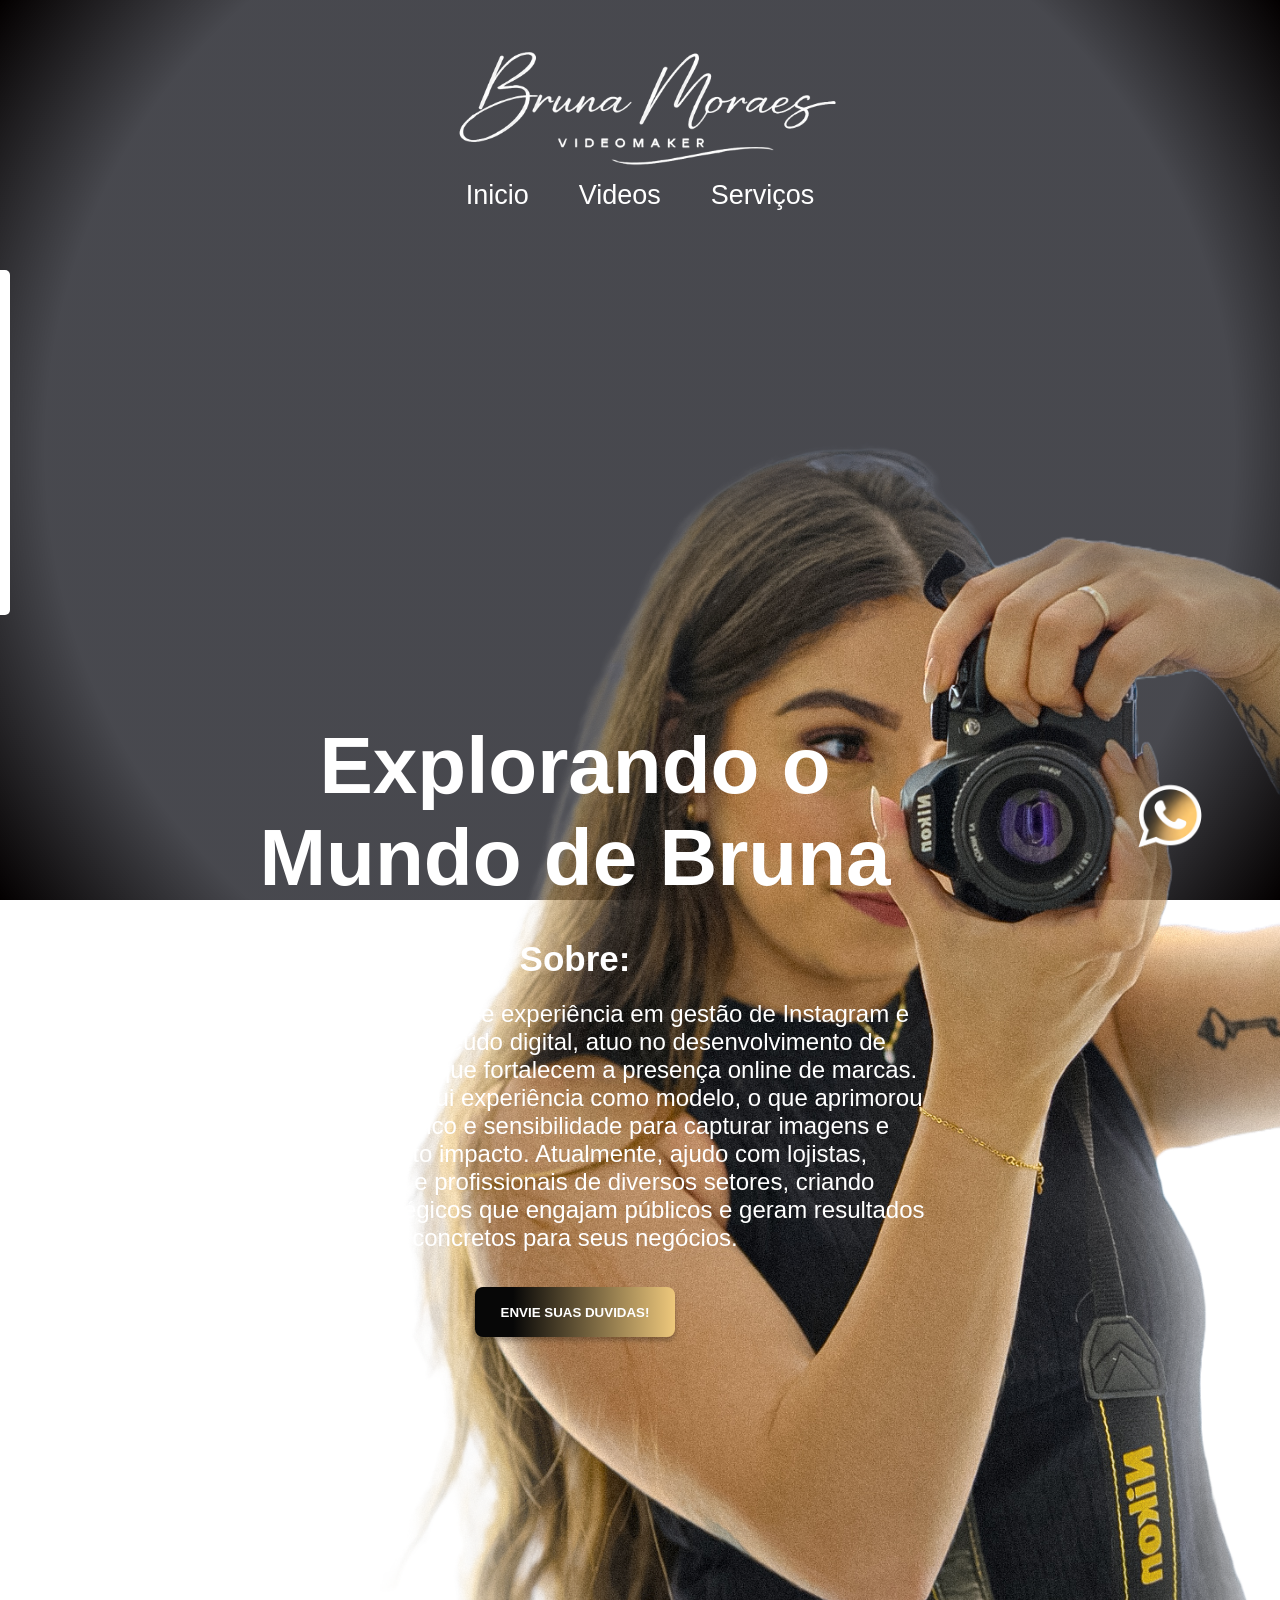
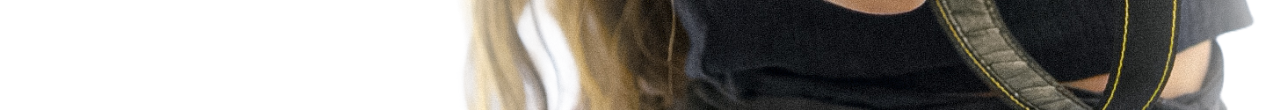
==== index.html @ e29bc7e5 "Primeiro Commit" ====
<!DOCTYPE html>
<html lang="pt-br">

<head>
    <meta charset="UTF-8">
    <meta name="viewport" content="width=device-width, initial-scale=1.0">
    <link rel="stylesheet" href="style.css">
    <link rel="preconnect" href="https://fonts.googleapis.com">
    <link rel="preconnect" href="https://fonts.gstatic.com" crossorigin>
    <link
        href="https://fonts.googleapis.com/css2?family=Montserrat:ital,wght@0,100..900;1,100..900&family=Roboto:ital,wght@0,100..900;1,100..900&display=swap"
        rel="stylesheet">
    <title>VideoMaker Bruna Moraes</title>
</head>

<body>
    <div class="caixa-video">
        <video src="./img/IMG_4252.MOV" autoplay muted loop class="video-fundo"></video>
    </div>
    <div class="mascara"></div>
    <header class="header-div">
        <div class="caixa-logo">
            <img src="./img/F4B284AB-1FE9-4A12-B705-B012026C42C0.PNG" alt="logo-moraes" class="logo-moraes">
        </div>
        <div class="header">
            <a href="./index.html" target="_top">Inicio</a>
            <a href="./trabalhos.html" target="_top">Videos</a>
            <a href="./service.html">Serviços</a>
        </div>
    </header>
    <section class="section-box">
        <div class="foto-bruna">
            <img src="./img/IMG_5966.png" alt="foto-bruna">
        </div>
        <div class="texto1">
            <h1>Explorando o Mundo de Bruna</h1>
            <h2>Sobre:</h2>
            <p>Com mais de 4 anos de experiência em gestão de Instagram e produção de conteúdo digital, atuo no
                desenvolvimento de estratégias visuais que fortalecem a presença online de marcas. Minha trajetória
                inclui experiência como modelo, o que aprimorou meu olhar estético e sensibilidade para capturar
                imagens
                e vídeos de alto impacto. Atualmente, ajudo com lojistas, empresários e profissionais de diversos
                setores, criando conteúdos estratégicos que engajam públicos e geram resultados concretos para seus
                negócios.
            </p>
            <button class="duvidas" onclick="ClickButton()">Envie Suas Duvidas!</button>
        </div>
    </section>
    <a href="https://wa.me/5551993596631?text=Olá%2C%20Bruna.%20Estou%20interessado(a)%20em%20conhecer%20mais%20sobre%20os%20seus%20serviços%20como%20videomaker%20e%20social%20media.%20Poderia%20me%20fornecer%20mais%20informações%3F"
        class="link-wpp" alt="link do wpp" target="_blank">
        <img src="./img/wpp-logo.png" alt="icone-wpp">
    </a>
    <div class="mascara-formulario" onclick="ClickMask()"></div>


    <form class="formulario-fale-conosco">
        <input placeholder="Seu Nome:">
        <input placeholder="Seu Telefone:">
        <textarea placeholder="Qual a sua duvida?"></textarea>
        <button>ENVIAR</button>
    </form>

</body>
<script src="./scripts.js"></script>

</html>
---- style.css ----
* {
    padding: 0;
    margin: 0;
    box-sizing: border-box;
}

body {
    min-width: 100%;
    min-height: 100%;

}

.caixa-logo {
    position: absolute;
    top: -50px;
    left: 50%;
    transform: translateX(-50%);
}

.caixa-logo img {
    height: 40vh;
}

.header {
    position: absolute;
    left: 50%;
    display: flex;
    transform: translateX(-50%);
    gap: 50px;
    align-items: center;
    justify-content: center;
    margin-top: 20vh;
}

.header a {
    font-family: "Mont Serrat", sans-serif;
    color: white;
    cursor: pointer;
    font-size: 3vh;
    font-weight: 400;
    font-style: normal;
    text-decoration: none;
}

.header a:hover {
    font-size: 26px;
    transition: 0.5s ease-in-out;
}



.caixa-video {
    position: fixed;
    top: 0;
    z-index: -1;
    min-height: 100%;
    min-width: 100%;
    object-fit: cover;
}

.video-fundo {
    min-height: 100%;
    min-width: 100%;
    object-fit: cover;
}

.mascara {
    height: 100%;
    width: 100%;
    position: fixed;
    background: #01020a;
    background: radial-gradient(circle, rgba(1, 2, 10, 0.72) 76%, rgba(3, 0, 0, 1) 100%);
    z-index: -1;
}

.link-wpp img {
    position: fixed;
    height: 120px;
    right: 20px;
    bottom: 20px;
}

.link-wpp img:hover {
    height: 140px;
    transition: 1s height ease-in-out;
}

.section-box {
    display: inline-block;
}

.texto1 {
    display: inline-block;
    align-items: center;
    justify-content: center;
    position: absolute;
    top: 80vh;
    left: 25vh;
    max-width: 700px;
}

.texto1 h1 {
    font-family: "Mont Serrat", sans-serif;
    font-size: 5rem;
    text-align: center;
    color: white;
    opacity: 0;
    transform: translateY(50px);
    transition: opacity 2s ease-out, transform 1s ease-out;
}

.texto1 h2 {
    font-family: "Mont Serrat", sans-serif;
    font-size: 35px;
    margin-top: 5%;
    text-align: center;
    color: white;
    opacity: 0;
    transform: translateY(50px);
    transition: opacity 2s ease-out, transform 1s ease-out;
}

.texto1 p {
    font-family: "Mont Serrat", sans-serif;
    font-size: 24px;
    text-align: center;
    margin-top: 3%;
    color: white;
    opacity: 0;
    transform: translateY(50px);
    transition: opacity 2s ease-out, transform 1s ease-out;
}

.duvidas {
    position: relative;
    left: 50%;
    transform: translateX(-65%);
    margin-top: 5%;
}

.texto1 h1.visible,
.texto1 h2.visible {
    opacity: 1;
    transform: translateY(0);
}

.texto1 p.visible {
    opacity: 1;
    transform: translateY(0);
}

.foto-bruna img {
    display: inline-block;
    position: absolute;
    width: 100vh;
    top: 40vh;
    right: 0;


}

.formulario-fale-conosco {
    background-color: white;
    display: flex;
    gap: 20px;
    flex-direction: column;
    position: fixed;
    top: 30%;
    left: -300px;
    padding: 20px;
    border-radius: 5px;
}

button {
    color: white;
    background: #070707;
    background: linear-gradient(90deg, rgba(7, 7, 7, 1) 5%, rgba(7, 7, 7, 1) 19%, rgba(238, 200, 124, 1) 100%);
    border-radius: 8px;
    border: none;
    width: 200px;
    height: 50px;
    cursor: pointer;
    text-transform: uppercase;
    font-weight: bold;
    margin-top: 15px;
    margin-left: 30px;
    box-shadow: 0px 4px 4px 0px rgba(0, 0, 0, 0.25);
    font-family: "Mont Serrat", sans-serif;
}

input {
    height: 40px;
    border-radius: 5px;
    border: 1px solid grey;
    padding-left: 5px;
    outline-color: black;
}

textarea {
    width: 270px;
    height: 100px;
    border-radius: 5px;
    border: 1px solid grey;
    padding-left: 5px;
    outline-color: black;
}

.mascara-formulario {
    visibility: hidden;
    position: fixed;
    top: 0;
    width: 100vw;
    height: 100vh;
    background: #01020a;
    background: radial-gradient(circle, rgba(1, 2, 10, 0.72) 0%, rgba(3, 0, 0, 1) 79%);
}

@media Screen and (max-width: 960px) {
    .texto1 {
        position: static;
        margin: 400px 125px 125px 125px;
    }

    .texto1 h2 {
        margin-top: 100px;
    }

    .texto1 p {
        margin-bottom: 75px;
    }

}

@media Screen and (max-width: 600px) {

    .header a {
        font-size: 2vh;
    }

    .texto1 {
        position: static;
        margin: 100px 50px 50px 50px;


    }

    .texto1 h1 {
        font-size: 30px;
    }

    .texto1 p {
        font-size: 16px;
        margin-bottom: 50px;
    }

    .texto1 h2 {
        font-size: 25px;
        margin-top: 50px;
    }

    .caixa-video {
        height: 100vh;
    }

    .header {
        position: static;
        width: auto;
        margin-left: 50%;
    }

    .caixa-logo img {
        width: 50vh;

    }

    .foto-bruna img {
        display: none;
    }

    .link-wpp img {
        right: 5px;
        bottom: 5px;
        height: 90px;
    }

    .mascara {
        height: auto;
    }

    button {
        width: 125px;
        height: 35px;
        font-size: 10px;
    }

}
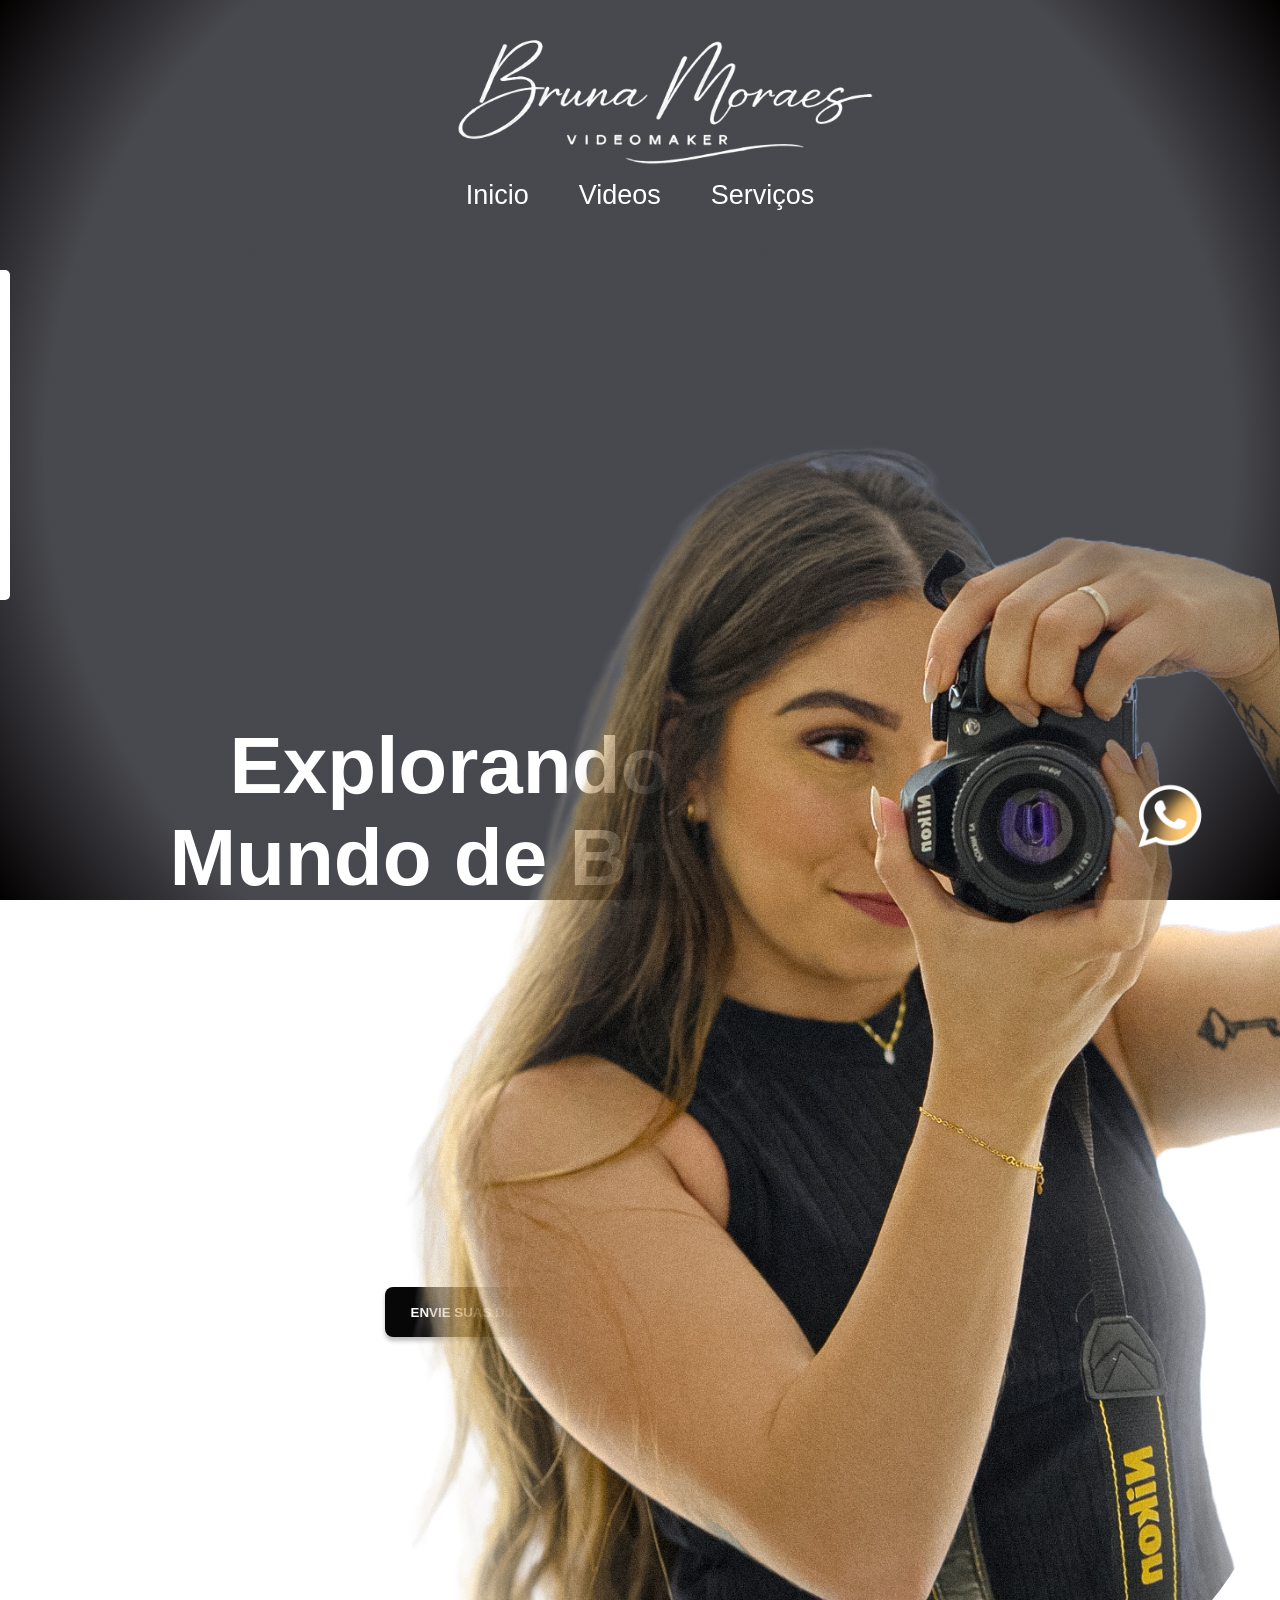
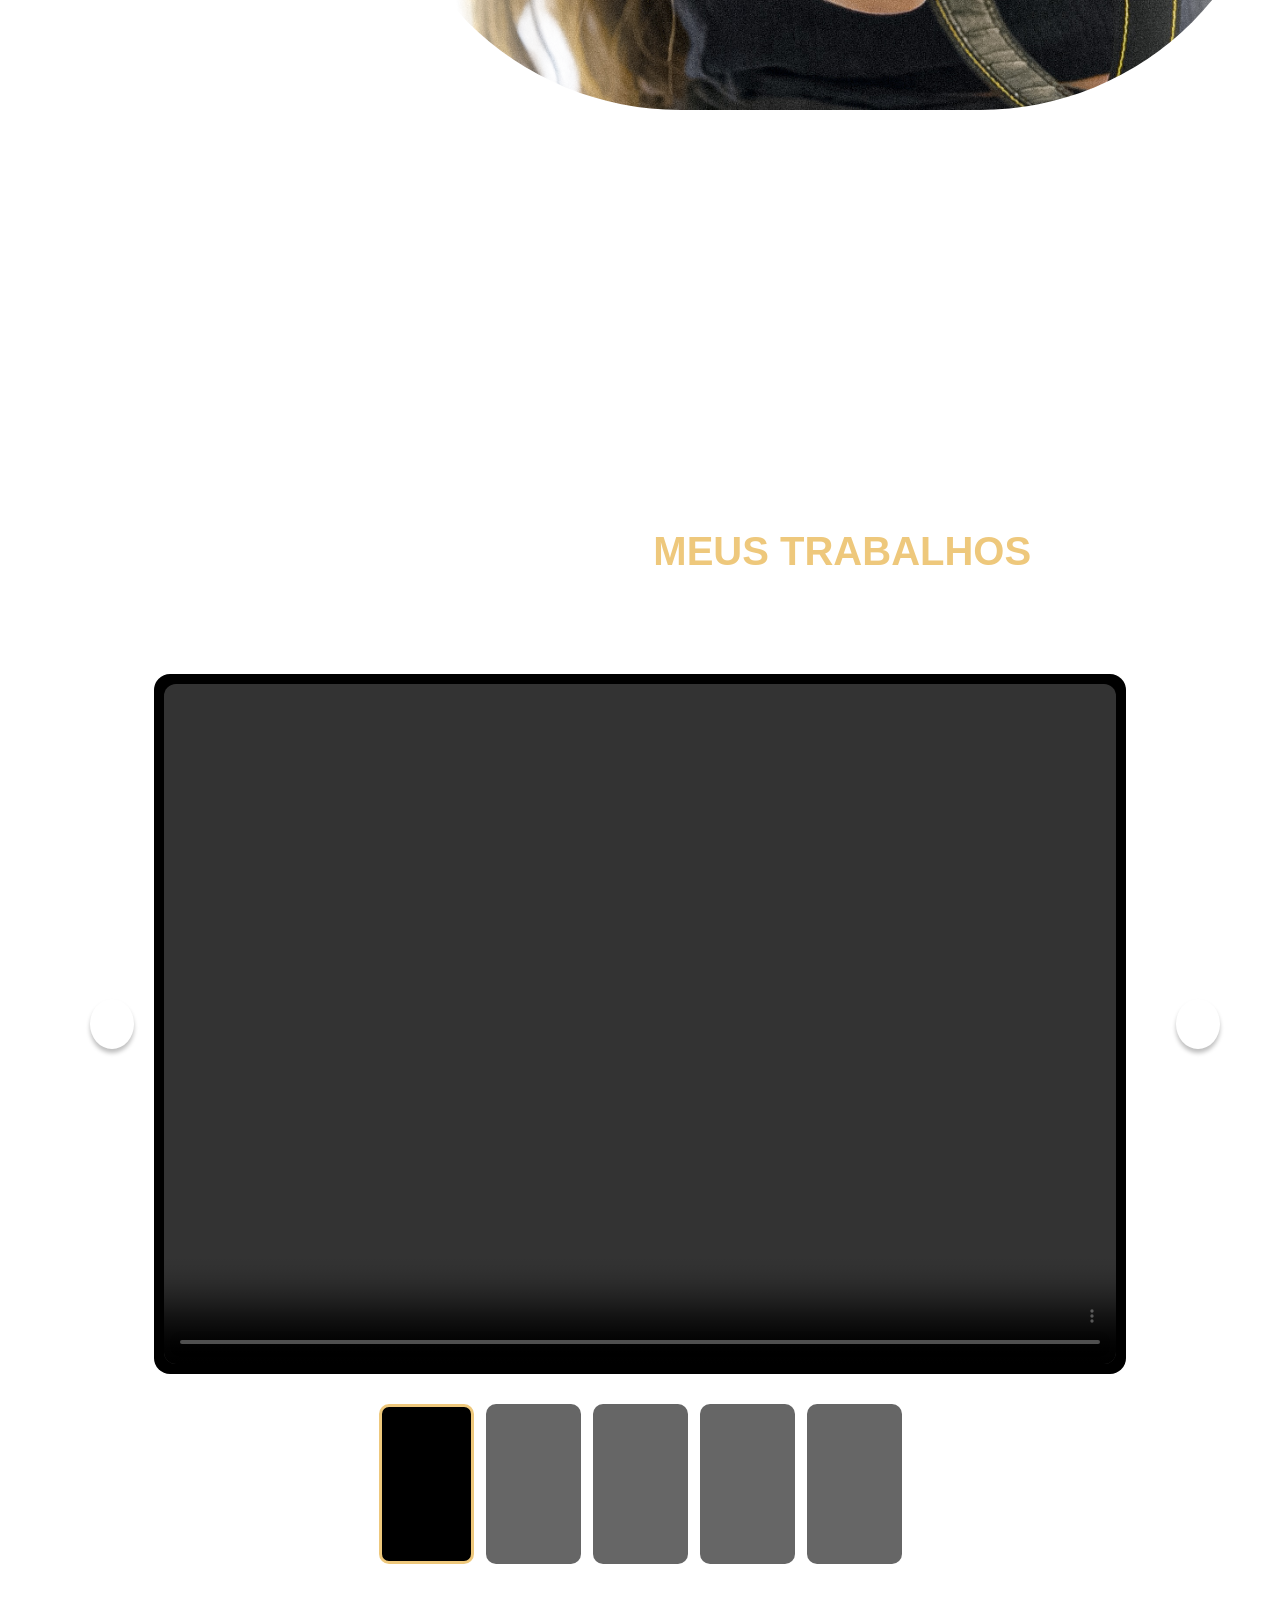
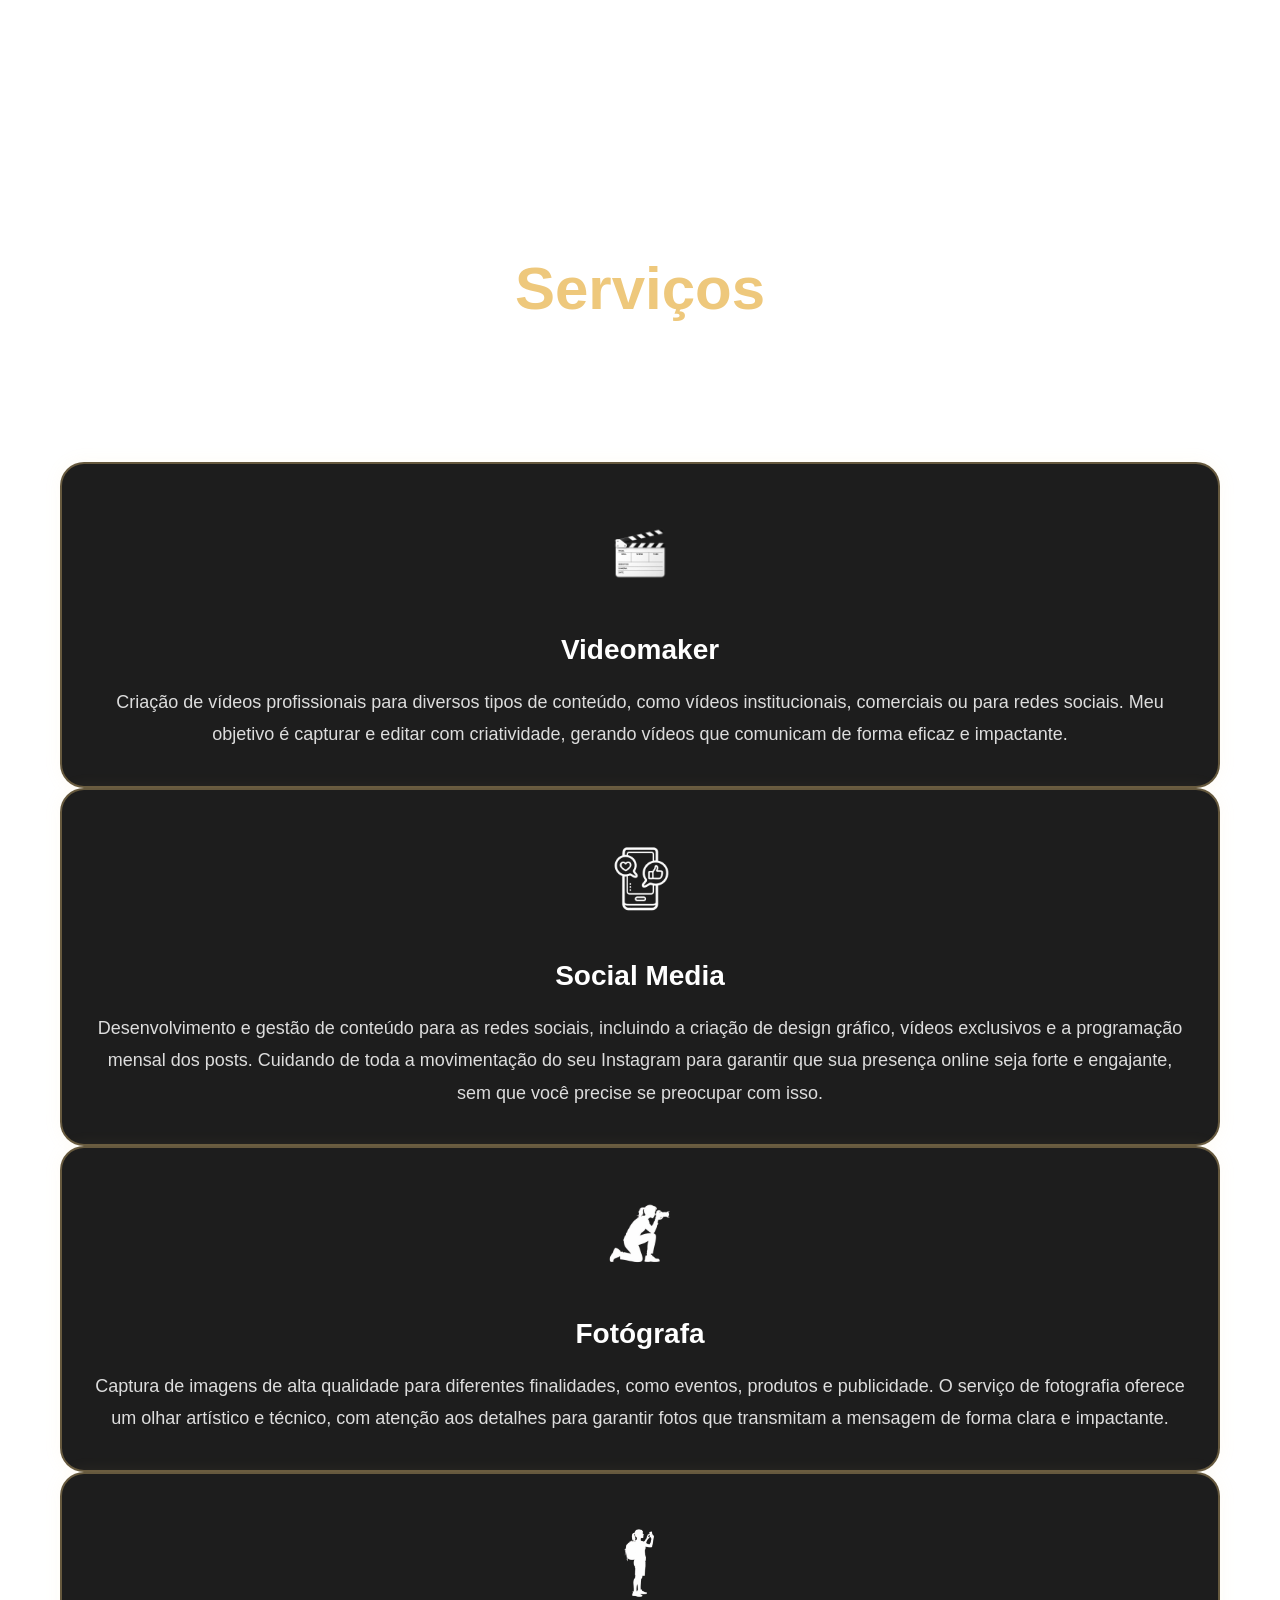
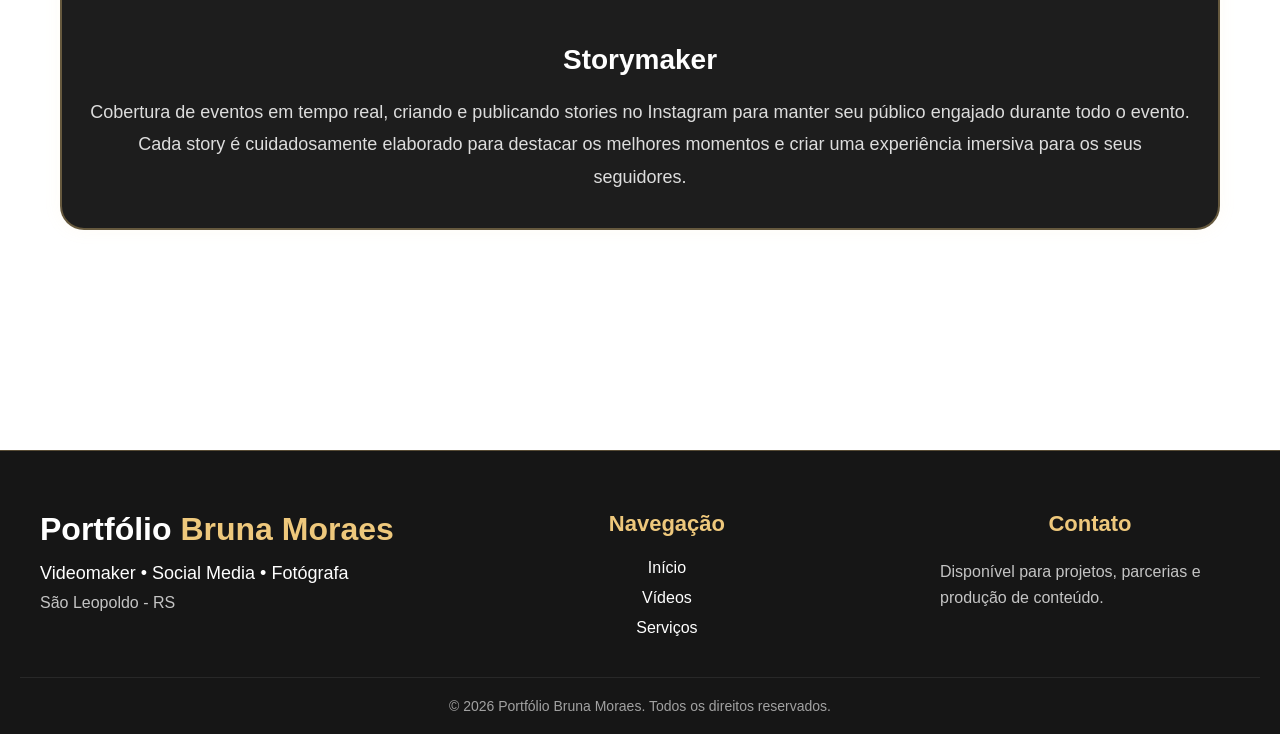
==== commit a13e0d11: "Alterações Principais" ====
--- a/index.html
+++ b/index.html
@@ -22,17 +22,16 @@
         <div class="caixa-logo">
             <img src="./img/F4B284AB-1FE9-4A12-B705-B012026C42C0.PNG" alt="logo-moraes" class="logo-moraes">
         </div>
-        <div class="header">
-            <a href="./index.html" target="_top">Inicio</a>
-            <a href="./trabalhos.html" target="_top">Videos</a>
-            <a href="./service.html">Serviços</a>
-        </div>
+        <nav class="header">
+            <ul>
+                <li><a href="#home">Inicio</a></li>
+                <li><a href="#work">Videos</a></li>
+                <li><a href="#services">Serviços</a></li>
+            </ul>
+        </nav>
     </header>
-    <section class="section-box">
-        <div class="foto-bruna">
-            <img src="./img/IMG_5966.png" alt="foto-bruna">
-        </div>
-        <div class="texto1">
+    <section class="home" id="home">
+        <div class="texto1 reveal-left">
             <h1>Explorando o Mundo de Bruna</h1>
             <h2>Sobre:</h2>
             <p>Com mais de 4 anos de experiência em gestão de Instagram e produção de conteúdo digital, atuo no
@@ -45,7 +44,140 @@
             </p>
             <button class="duvidas" onclick="ClickButton()">Envie Suas Duvidas!</button>
         </div>
+        <div class="foto-bruna">
+            <img class="reveal-right" src="./img/IMG_5966.png" alt="foto-bruna">
+        </div>
     </section>
+    <section id="work" class="work">
+        <div class="caixa-titulo">
+            <h1 class="titulo2 reveal">Conheça mais dos <span class="negrito-h1">meus trabalhos</span>:</h1>
+        </div>
+        <div class="player-wrapper">
+            <button class="btn-player" id="btnEsquerda">❮</button>
+
+            <div class="video-player-box">
+                <video id="videoPrincipal" controls autoplay muted>
+                    <source src="./img/IMG_4248.MOV" type="video/mp4">
+                    Seu navegador não suporta vídeo.
+                </video>
+            </div>
+
+            <button class="btn-player" id="btnDireita">❯</button>
+        </div>
+
+        <div class="miniaturas">
+            <video class="thumb ativo" src="./img/IMG_4248.MOV"></video>
+            <video class="thumb" src="./img/IMG_4245.MOV"></video>
+            <video class="thumb" src="./img/copy_43B54BA9-BA25-4103-B4B4-AD9B29FC2ACB.mov"></video>
+            <video class="thumb" src="./img/IMG_3272.MOV"></video>
+            <video class="thumb" src="./img/IMG_4256.MOV"></video>
+        </div>
+    </section>
+    <section id="services" class="services">
+        <div class="services-title-box">
+            <h1 class="services-title reveal">Serviços</h1>
+            <p class="services-subtitle reveal">
+                Soluções criativas para fortalecer sua presença digital com estratégia, estética e conteúdo de impacto.
+            </p>
+        </div>
+
+        <div class="services-grid">
+            <div class="service-card reveal-card">
+                <div class="service-card-top">
+                    <i class="fa-solid fa-video"></i>
+                </div>
+                <div class="service-card-image">
+                    <img src="./img/Videomaker.png" alt="Videomaker">
+                </div>
+                <div class="service-card-body">
+                    <h2>Videomaker</h2>
+                    <p>Criação de vídeos profissionais para diversos tipos de conteúdo, como vídeos institucionais,
+                        comerciais ou para redes sociais. Meu objetivo é capturar e editar com criatividade, gerando
+                        vídeos que comunicam de forma eficaz e impactante.
+                    </p>
+                </div>
+            </div>
+
+            <div class="service-card reveal-card">
+                <div class="service-card-top">
+                    <i class="fa-solid fa-hashtag"></i>
+                </div>
+                <div class="service-card-image">
+                    <img src="./img/Socialmidia.png" alt="Social Media">
+                </div>
+                <div class="service-card-body">
+                    <h2>Social Media</h2>
+                    <p>Desenvolvimento e gestão de conteúdo para as redes sociais, incluindo a criação de design
+                        gráfico, vídeos exclusivos e a programação mensal dos posts. Cuidando de toda a movimentação do
+                        seu Instagram para garantir que sua presença online seja forte e engajante, sem que você precise
+                        se preocupar com isso.
+                    </p>
+                </div>
+            </div>
+
+            <div class="service-card reveal-card">
+                <div class="service-card-top">
+                    <i class="fa-solid fa-camera"></i>
+                </div>
+                <div class="service-card-image">
+                    <img src="./img/Fotografa.png" alt="Fotógrafa">
+                </div>
+                <div class="service-card-body">
+                    <h2>Fotógrafa</h2>
+                    <p>Captura de imagens de alta qualidade para diferentes finalidades, como eventos, produtos e
+                        publicidade. O serviço de fotografia oferece um olhar artístico e técnico, com atenção aos
+                        detalhes para garantir fotos que transmitam a mensagem de forma clara e impactante.
+                    </p>
+                </div>
+            </div>
+
+            <div class="service-card reveal-card">
+                <div class="service-card-top">
+                    <i class="fa-solid fa-mobile-screen-button"></i>
+                </div>
+                <div class="service-card-image">
+                    <img src="./img/Storymaker.png" alt="Storymaker">
+                </div>
+                <div class="service-card-body">
+                    <h2>Storymaker</h2>
+                    <p>Cobertura de eventos em tempo real, criando e publicando stories no Instagram para manter seu
+                        público engajado durante todo o evento. Cada story é cuidadosamente elaborado para destacar os
+                        melhores momentos e criar uma experiência imersiva para os seus seguidores.
+                    </p>
+                </div>
+            </div>
+        </div>
+    </section>
+    <footer class="footer">
+        <div class="footer-container">
+
+            <div class="footer-brand">
+                <h2>Portfólio <span>Bruna Moraes</span></h2>
+                <p class="footer-profissoes">Videomaker • Social Media • Fotógrafa</p>
+                <p class="footer-cidade">São Leopoldo - RS</p>
+            </div>
+
+            <div class="footer-links">
+                <h3>Navegação</h3>
+                <a href="#home">Início</a>
+                <a href="#work">Vídeos</a>
+                <a href="#services">Serviços</a>
+            </div>
+
+            <div class="footer-contato">
+                <h3>Contato</h3>
+                <p>Disponível para projetos, parcerias e produção de conteúdo.</p>
+            </div>
+
+        </div>
+
+        <div class="footer-bottom">
+            <p>© 2026 Portfólio Bruna Moraes. Todos os direitos reservados.</p>
+        </div>
+    </footer>
+
+
+
     <a href="https://wa.me/5551993596631?text=Olá%2C%20Bruna.%20Estou%20interessado(a)%20em%20conhecer%20mais%20sobre%20os%20seus%20serviços%20como%20videomaker%20e%20social%20media.%20Poderia%20me%20fornecer%20mais%20informações%3F"
         class="link-wpp" alt="link do wpp" target="_blank">
         <img src="./img/wpp-logo.png" alt="icone-wpp">
@@ -61,6 +193,7 @@
     </form>
 
 </body>
+
 <script src="./scripts.js"></script>
 
 </html>
--- a/style.css
+++ b/style.css
@@ -10,26 +10,47 @@
 
 }
 
+html {
+    scroll-behavior: smooth;
+}
+
 .caixa-logo {
     position: absolute;
-    top: -50px;
+    top: -150px;
     left: 50%;
     transform: translateX(-50%);
+    max-width: 400px;
+    height: 125px;
 }
 
 .caixa-logo img {
-    height: 40vh;
+    max-width: 50vh;
+    height: auto;
+}
+
+.header-div {
+    position: absolute;
+    top: 20vh;
+    width: 100%;
+    align-items: center;
+    padding: 0 20px;
+
 }
 
 .header {
-    position: absolute;
-    left: 50%;
     display: flex;
-    transform: translateX(-50%);
     gap: 50px;
     align-items: center;
     justify-content: center;
-    margin-top: 20vh;
+
+}
+
+.header ul {
+    list-style: none;
+    padding: 0;
+    margin: 0;
+    display: flex;
+    gap: 50px;
 }
 
 .header a {
@@ -38,7 +59,6 @@
     cursor: pointer;
     font-size: 3vh;
     font-weight: 400;
-    font-style: normal;
     text-decoration: none;
 }
 
@@ -47,20 +67,39 @@
     transition: 0.5s ease-in-out;
 }
 
+.home {
+    min-height: 100vh;
+    padding: 60px 20px;
+    display: flex;
+    align-items: center;
+    justify-content: center;
+}
+
+.home .conteudo-home {
+    max-width: 1200px;
+    width: 100%;
+    display: flex;
+    align-items: center;
+    justify-content: space-between;
+    gap: 40px;
+    flex-wrap: wrap;
+
+}
+
 
 
 .caixa-video {
     position: fixed;
-    top: 0;
+    inset: 0;
     z-index: -1;
-    min-height: 100%;
     min-width: 100%;
-    object-fit: cover;
+    width: 100vw;
+    overflow: hidden;
 }
 
 .video-fundo {
-    min-height: 100%;
-    min-width: 100%;
+    height: 100%;
+    width: 100%;
     object-fit: cover;
 }
 
@@ -85,7 +124,7 @@
     transition: 1s height ease-in-out;
 }
 
-.section-box {
+.home {
     display: inline-block;
 }
 
@@ -95,7 +134,7 @@
     justify-content: center;
     position: absolute;
     top: 80vh;
-    left: 25vh;
+    left: 15vh;
     max-width: 700px;
 }
 
@@ -104,8 +143,6 @@
     font-size: 5rem;
     text-align: center;
     color: white;
-    opacity: 0;
-    transform: translateY(50px);
     transition: opacity 2s ease-out, transform 1s ease-out;
 }
 
@@ -115,8 +152,6 @@
     margin-top: 5%;
     text-align: center;
     color: white;
-    opacity: 0;
-    transform: translateY(50px);
     transition: opacity 2s ease-out, transform 1s ease-out;
 }
 
@@ -126,8 +161,6 @@
     text-align: center;
     margin-top: 3%;
     color: white;
-    opacity: 0;
-    transform: translateY(50px);
     transition: opacity 2s ease-out, transform 1s ease-out;
 }
 
@@ -136,17 +169,6 @@
     left: 50%;
     transform: translateX(-65%);
     margin-top: 5%;
-}
-
-.texto1 h1.visible,
-.texto1 h2.visible {
-    opacity: 1;
-    transform: translateY(0);
-}
-
-.texto1 p.visible {
-    opacity: 1;
-    transform: translateY(0);
 }
 
 .foto-bruna img {
@@ -155,8 +177,29 @@
     width: 100vh;
     top: 40vh;
     right: 0;
-
-
+    border-radius: 300px;
+
+
+}
+
+.reveal-left,
+.reveal-right {
+  opacity: 0;
+  transition: all 1.2s ease;
+}
+
+.reveal-left {
+  transform: translateX(-40px);
+}
+
+.reveal-right {
+  transform: translateX(40px);
+}
+
+.reveal-left.visible,
+.reveal-right.visible {
+  opacity: 1;
+  transform: translateX(0);
 }
 
 .formulario-fale-conosco {
@@ -182,7 +225,6 @@
     cursor: pointer;
     text-transform: uppercase;
     font-weight: bold;
-    margin-top: 15px;
     margin-left: 30px;
     box-shadow: 0px 4px 4px 0px rgba(0, 0, 0, 0.25);
     font-family: "Mont Serrat", sans-serif;
@@ -215,6 +257,335 @@
     background: radial-gradient(circle, rgba(1, 2, 10, 0.72) 0%, rgba(3, 0, 0, 1) 79%);
 }
 
+/** Styles for section work **/
+.work {
+    padding: 100px 20px;
+    max-width: 1200px;
+    margin: 125vh auto 10vh auto;
+}
+
+.caixa-titulo {
+    position: static;
+    margin-bottom: 100px;
+    transform: none;
+    text-align: center;
+}
+
+.caixa-titulo h1 {
+    font-size: 40px;
+}
+
+.titulo2 {
+    color: white;
+    font-family: "Mont Serrat", sans-serif;
+    font-size: 30px;
+    font-weight: 300;
+    text-transform: uppercase;
+}
+
+.negrito-h1 {
+    font-weight: bold;
+    color: rgba(238, 200, 124, 1);
+}
+
+.player-wrapper {
+  display: flex;
+  align-items: center;
+  justify-content: center;
+  gap: 20px;
+  margin-top: 40px;
+}
+
+.video-player-box {
+  width: 1100px;
+  max-width: 95%;
+  height: 700px;
+  margin: 0 auto;
+  background: #000;
+  border-radius: 16px;
+  padding: 10px;
+  display: flex;
+  align-items: center;
+  justify-content: center;
+}
+
+.video-player-box video {
+  width: 100%;
+  height: 100%;
+  object-fit: contain;
+  border-radius: 12px;
+  display: block;
+  background: #000;
+  transition: opacity 0.5s ease;
+  transform: 0.5s ease, filter 0.5s ease;
+}
+.video-player-box video.saindo {
+  opacity: 0;
+  transform: scale(0.96);
+  filter: blur(4px);
+}
+
+.video-player-box video.entrando {
+  opacity: 1;
+  transform: scale(1);
+  filter: blur(0);
+}
+
+.btn-player {
+  background: rgba(255,255,255,0.08);
+  border: none;
+  color: white;
+  font-size: 32px;
+  width: 50px;
+  height: 50px;
+  border-radius: 50%;
+  cursor: pointer;
+  transition: 0.3s;
+}
+
+.btn-player:hover {
+  background: rgba(238, 200, 124, 1);
+  color: black;
+}
+
+.miniaturas {
+  margin: 30px auto 0;
+  display: flex;
+  gap: 12px;
+  justify-content: center;
+  flex-wrap: wrap;
+  max-width: 1000px;
+}
+
+.thumb {
+  width: 95px;
+  height: 160px;
+  object-fit: cover;
+  border-radius: 10px;
+  cursor: pointer;
+  opacity: 0.6;
+  border: 3px solid transparent;
+  transition: 0.3s;
+  background: #000;
+}
+
+.thumb:hover,
+.thumb.ativo {
+  opacity: 1;
+  border-color: rgba(238, 200, 124, 1);
+}
+
+
+
+
+
+/** Styles for section services **/
+
+.services {
+  padding: 100px 20px;
+  max-width: 1200px;
+  margin: 0 auto;
+}
+
+.services-title-box {
+  text-align: center;
+  margin-bottom: 60px;
+}
+
+.services-title {
+  font-family: "Mont Serrat", sans-serif;
+  font-size: 60px;
+  font-weight: 800;
+  color: rgba(238, 200, 124, 1);
+  margin-bottom: 15px;
+}
+
+.services-subtitle {
+  font-family: "Mont Serrat", sans-serif;
+  font-size: 20px;
+  color: white;
+  line-height: 1.6;
+  max-width: 760px;
+  margin: 0 auto;
+}
+
+.services-rows {
+  display: flex;
+  flex-direction: column;
+  gap: 35px;
+}
+
+.services-row {
+  display: grid;
+  grid-template-columns: repeat(2, 1fr);
+  gap: 35px;
+}
+
+.service-card {
+  background: rgba(10, 10, 10, 0.92);
+  border: 2px solid rgba(238, 200, 124, 0.35);
+  border-radius: 24px;
+  padding: 30px 28px 35px;
+  box-shadow: 0 0 18px rgba(238, 200, 124, 0.08);
+  transition: transform 0.35s ease, border-color 0.35s ease, box-shadow 0.35s ease;
+}
+
+.service-card:hover {
+  transform: translateY(-8px);
+  border-color: rgba(238, 200, 124, 1);
+  box-shadow: 0 0 24px rgba(238, 200, 124, 0.18);
+}
+
+.service-card-image {
+  width: 100%;
+  height: 120px;
+  display: flex;
+  justify-content: center;
+  align-items: center;
+  margin-bottom: 20px;
+}
+
+.service-card-image img {
+  max-width: 90px;
+  max-height: 90px;
+  object-fit: contain;
+  display: block;
+}
+
+.service-card-body h2 {
+  font-family: "Mont Serrat", sans-serif;
+  font-size: 28px;
+  color: white;
+  text-align: center;
+  margin-bottom: 20px;
+  font-weight: 700;
+}
+
+.service-card-body p {
+  font-family: "Mont Serrat", sans-serif;
+  font-size: 18px;
+  color: rgba(255, 255, 255, 0.85);
+  line-height: 1.8;
+  text-align: center;
+  margin: 0;
+}
+.reveal {
+  opacity: 0;
+  transform: translateY(45px);
+  transition: opacity 0.9s ease, transform 0.9s ease;
+}
+
+.reveal.visible {
+  opacity: 1;
+  transform: translateY(0);
+}
+.reveal-card {
+  opacity: 0;
+  transform: translateY(50px);
+  transition: opacity 1s ease, transform 1s ease;
+}
+
+.reveal-card.visible {
+  opacity: 1;
+  transform: translateY(0);
+}
+                            /** footer **/
+
+.footer {
+  background: rgba(10, 10, 10, 0.95);
+  border-top: 1px solid rgba(238, 200, 124, 0.3);
+  padding: 60px 20px 20px;
+  margin-top: 120px;
+}
+
+.footer-container {
+  max-width: 1200px;
+  margin: 0 auto;
+  display: flex;
+  justify-content: space-between;
+  align-items: flex-start;
+  gap: 50px;
+  flex-wrap: wrap;
+}
+
+.footer-brand h2 {
+  font-family: "Mont Serrat", sans-serif;
+  font-size: 32px;
+  color: white;
+  margin-bottom: 15px;
+}
+
+.footer-brand h2 span {
+  color: rgba(238, 200, 124, 1);
+}
+
+.footer-profissoes {
+  font-family: "Mont Serrat", sans-serif;
+  color: white;
+  font-size: 18px;
+  font-weight: 300;
+  margin-bottom: 10px;
+}
+
+.footer-cidade {
+  font-family: "Mont Serrat", sans-serif;
+  color: rgba(255, 255, 255, 0.75);
+  font-size: 16px;
+}
+
+.footer-links,
+.footer-contato {
+  display: flex;
+  flex-direction: column;
+  gap: 12px;
+}
+
+.footer-links h3,
+.footer-contato h3 {
+  font-family: "Mont Serrat", sans-serif;
+  font-size: 22px;
+  color: rgba(238, 200, 124, 1);
+  margin-bottom: 10px;
+  text-align: center;
+}
+
+.footer-links a,
+.footer-contato a {
+  font-family: "Mont Serrat", sans-serif;
+  color: white;
+  text-decoration: none;
+  transition: 0.3s ease;
+  text-align: center;
+}
+
+.footer-links a:hover,
+.footer-contato a:hover {
+  color: rgba(238, 200, 124, 1);
+}
+
+.footer-contato p {
+  font-family: "Mont Serrat", sans-serif;
+  color: rgba(255, 255, 255, 0.75);
+  font-size: 16px;
+  line-height: 1.6;
+  max-width: 300px;
+}
+
+.footer-bottom {
+  border-top: 1px solid rgba(255, 255, 255, 0.08);
+  margin-top: 40px;
+  padding-top: 20px;
+  text-align: center;
+}
+
+.footer-bottom p {
+  font-family: "Mont Serrat", sans-serif;
+  color: rgba(255, 255, 255, 0.6);
+  font-size: 14px;
+}
+
+                        /** Media Queries **/
+
 @media Screen and (max-width: 960px) {
     .texto1 {
         position: static;
@@ -233,13 +604,20 @@
 
 @media Screen and (max-width: 600px) {
 
+    .mascara {
+        min-height: 100vh;
+        min-width: 100vw;
+        z-index: -1;
+    }
+
     .header a {
+        margin-top: -40px;
         font-size: 2vh;
     }
 
     .texto1 {
         position: static;
-        margin: 100px 50px 50px 50px;
+        margin: 50px 50px 50px 50px;
 
 
     }
@@ -250,7 +628,7 @@
 
     .texto1 p {
         font-size: 16px;
-        margin-bottom: 50px;
+        margin-bottom: 0;
     }
 
     .texto1 h2 {
@@ -258,18 +636,31 @@
         margin-top: 50px;
     }
 
-    .caixa-video {
-        height: 100vh;
-    }
+
 
     .header {
         position: static;
         width: auto;
         margin-left: 50%;
+        margin-top: -50px;
+        gap: 30px;
+    }
+
+    .caixa-logo {
+        position: static;
+        top: 0;
+        left: 0;
+        transform: none;
+        margin-left: 20px;
+        width: auto;
+        height: 250px;
+
     }
 
     .caixa-logo img {
-        width: 50vh;
+        height: 100%;
+        width: auto;
+        margin-left: -15px;
 
     }
 
@@ -281,16 +672,16 @@
         right: 5px;
         bottom: 5px;
         height: 90px;
-    }
-
-    .mascara {
-        height: auto;
-    }
+        width: auto;
+        height: 60px;
+    }
+
 
     button {
         width: 125px;
         height: 35px;
         font-size: 10px;
+        margin-top: 0;
     }
 
 }
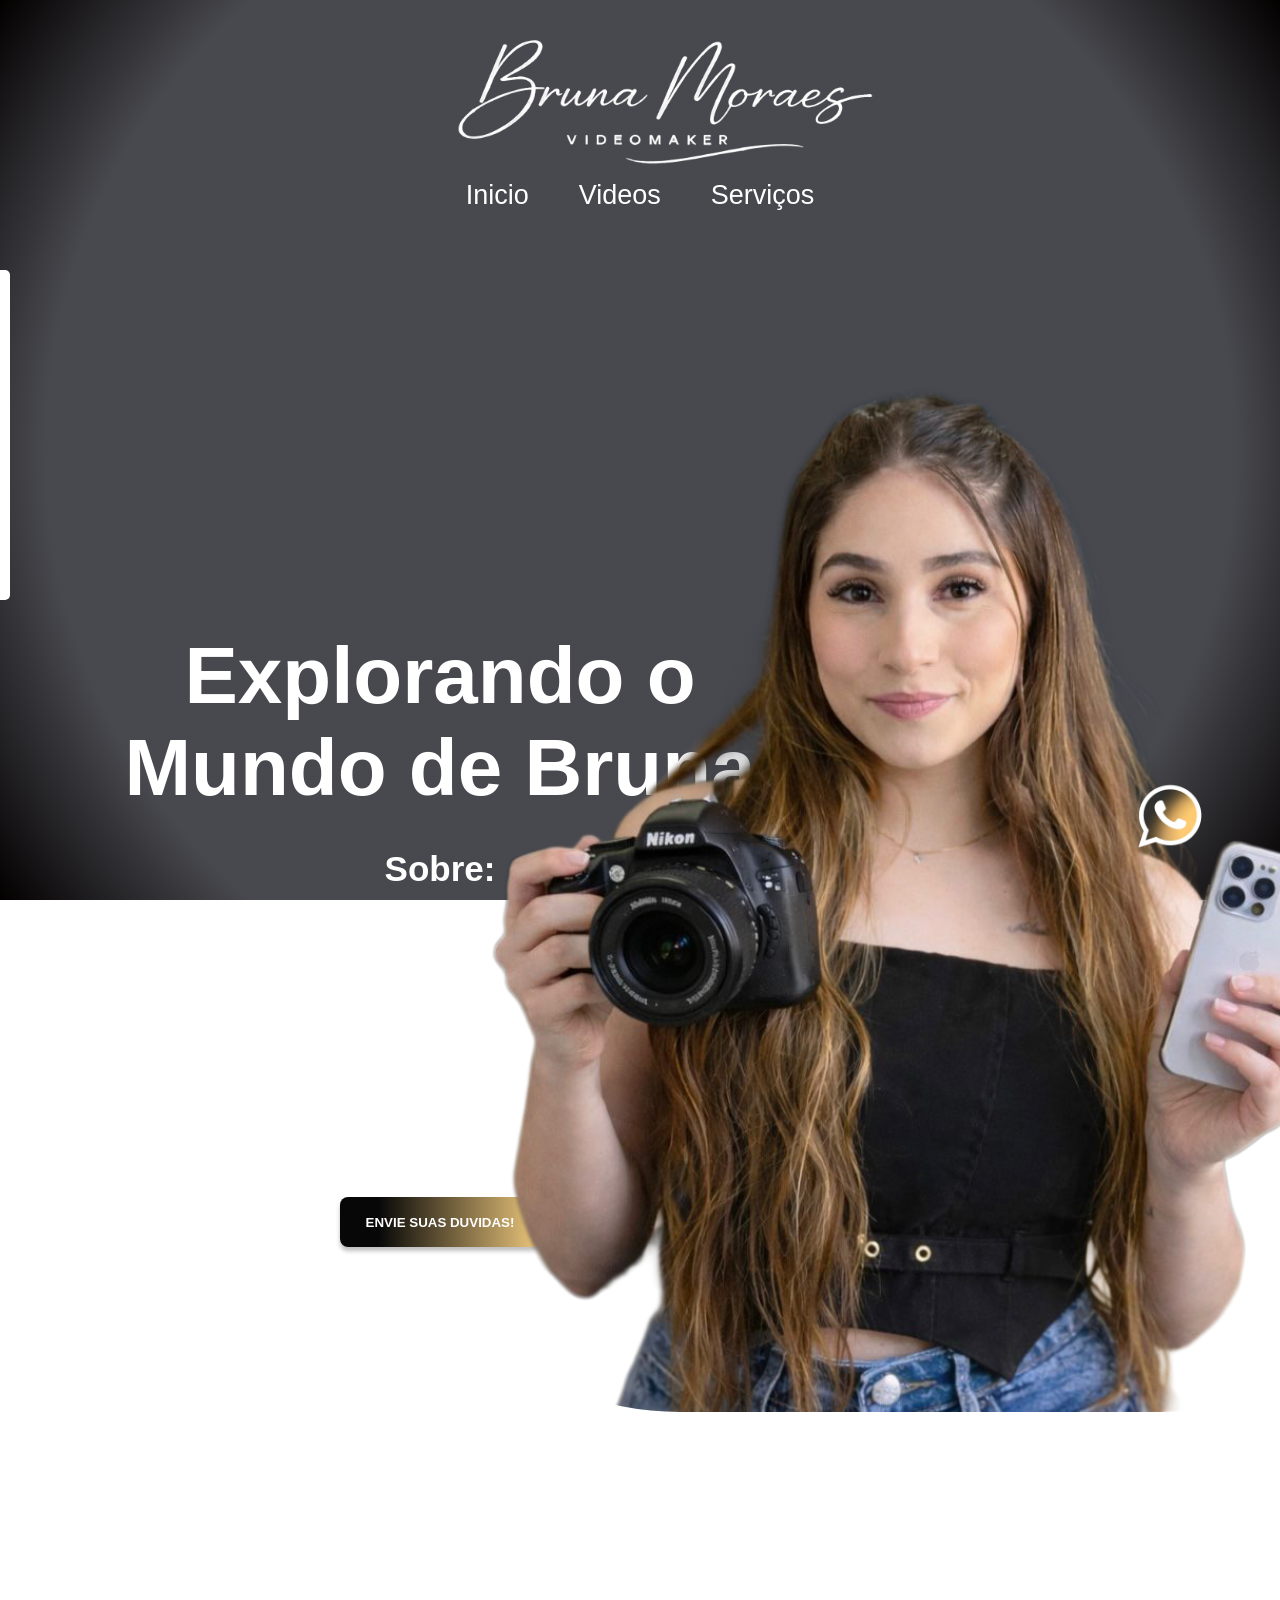
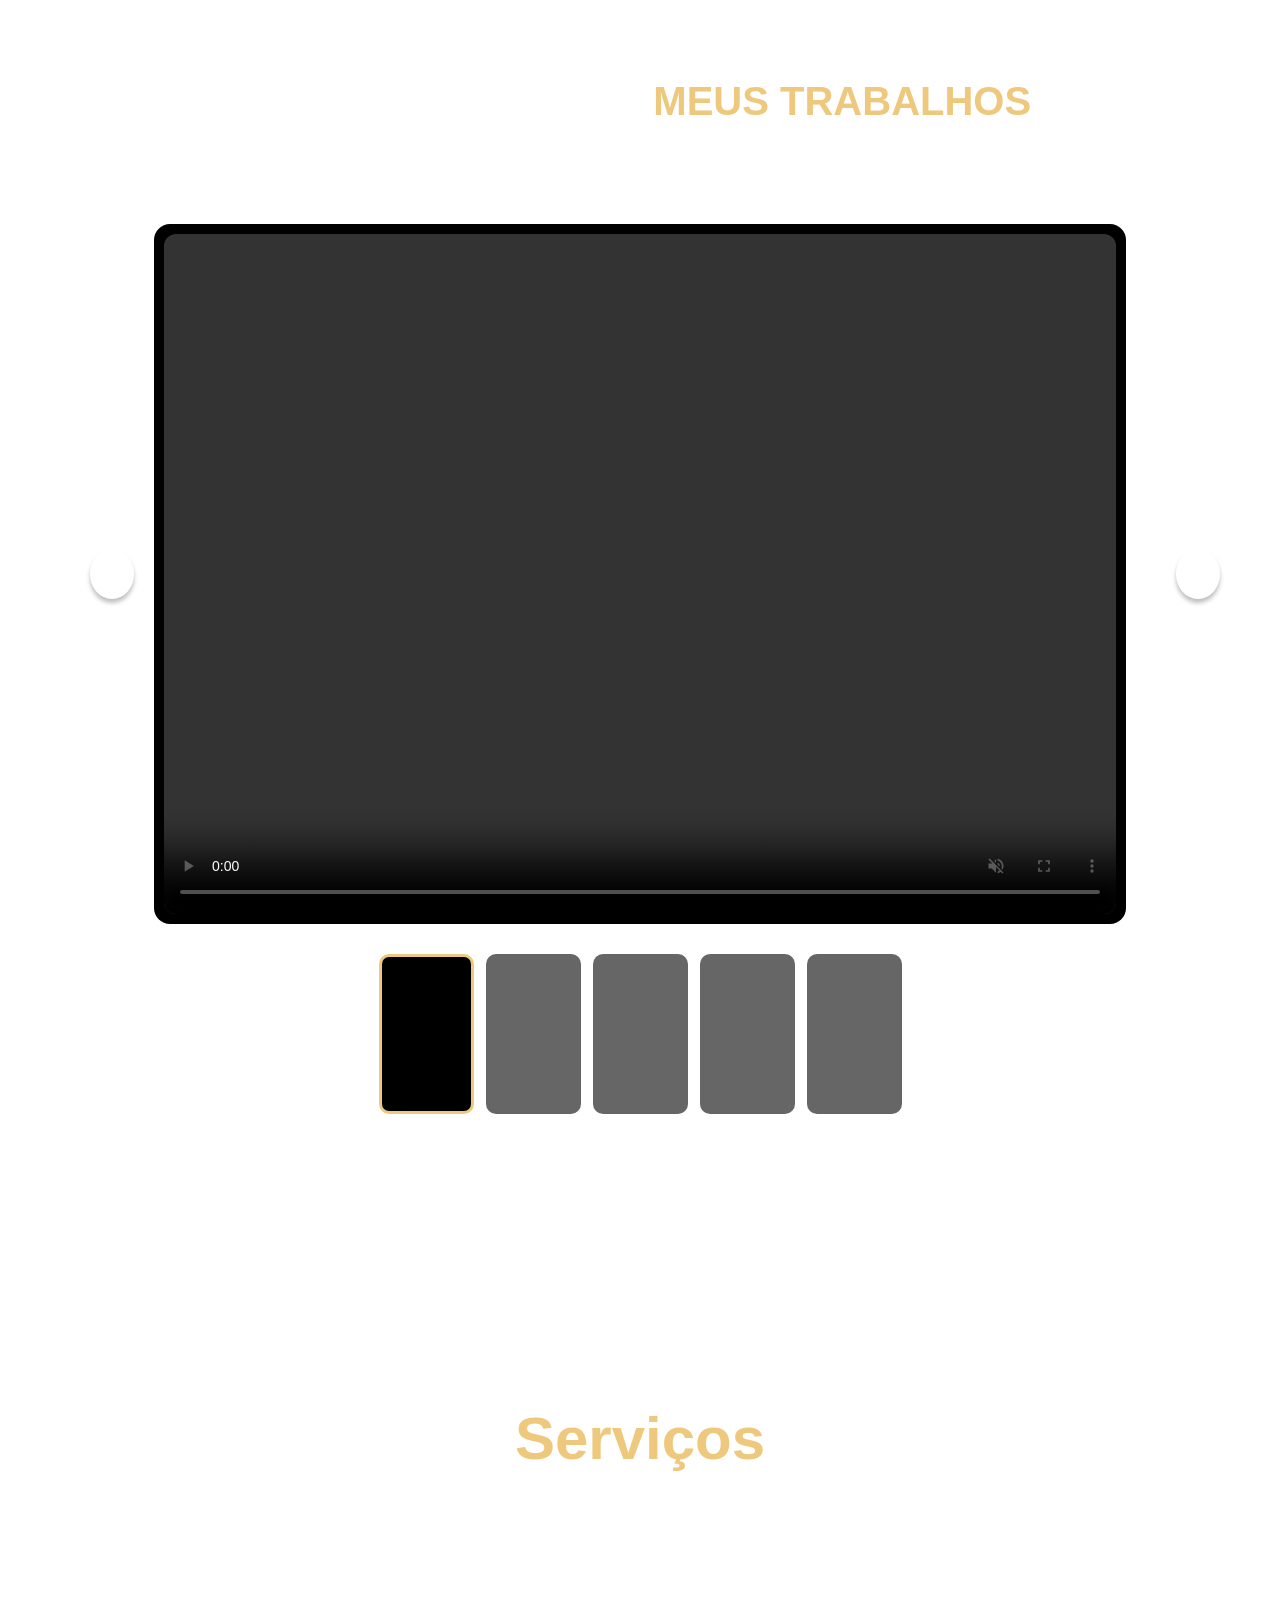
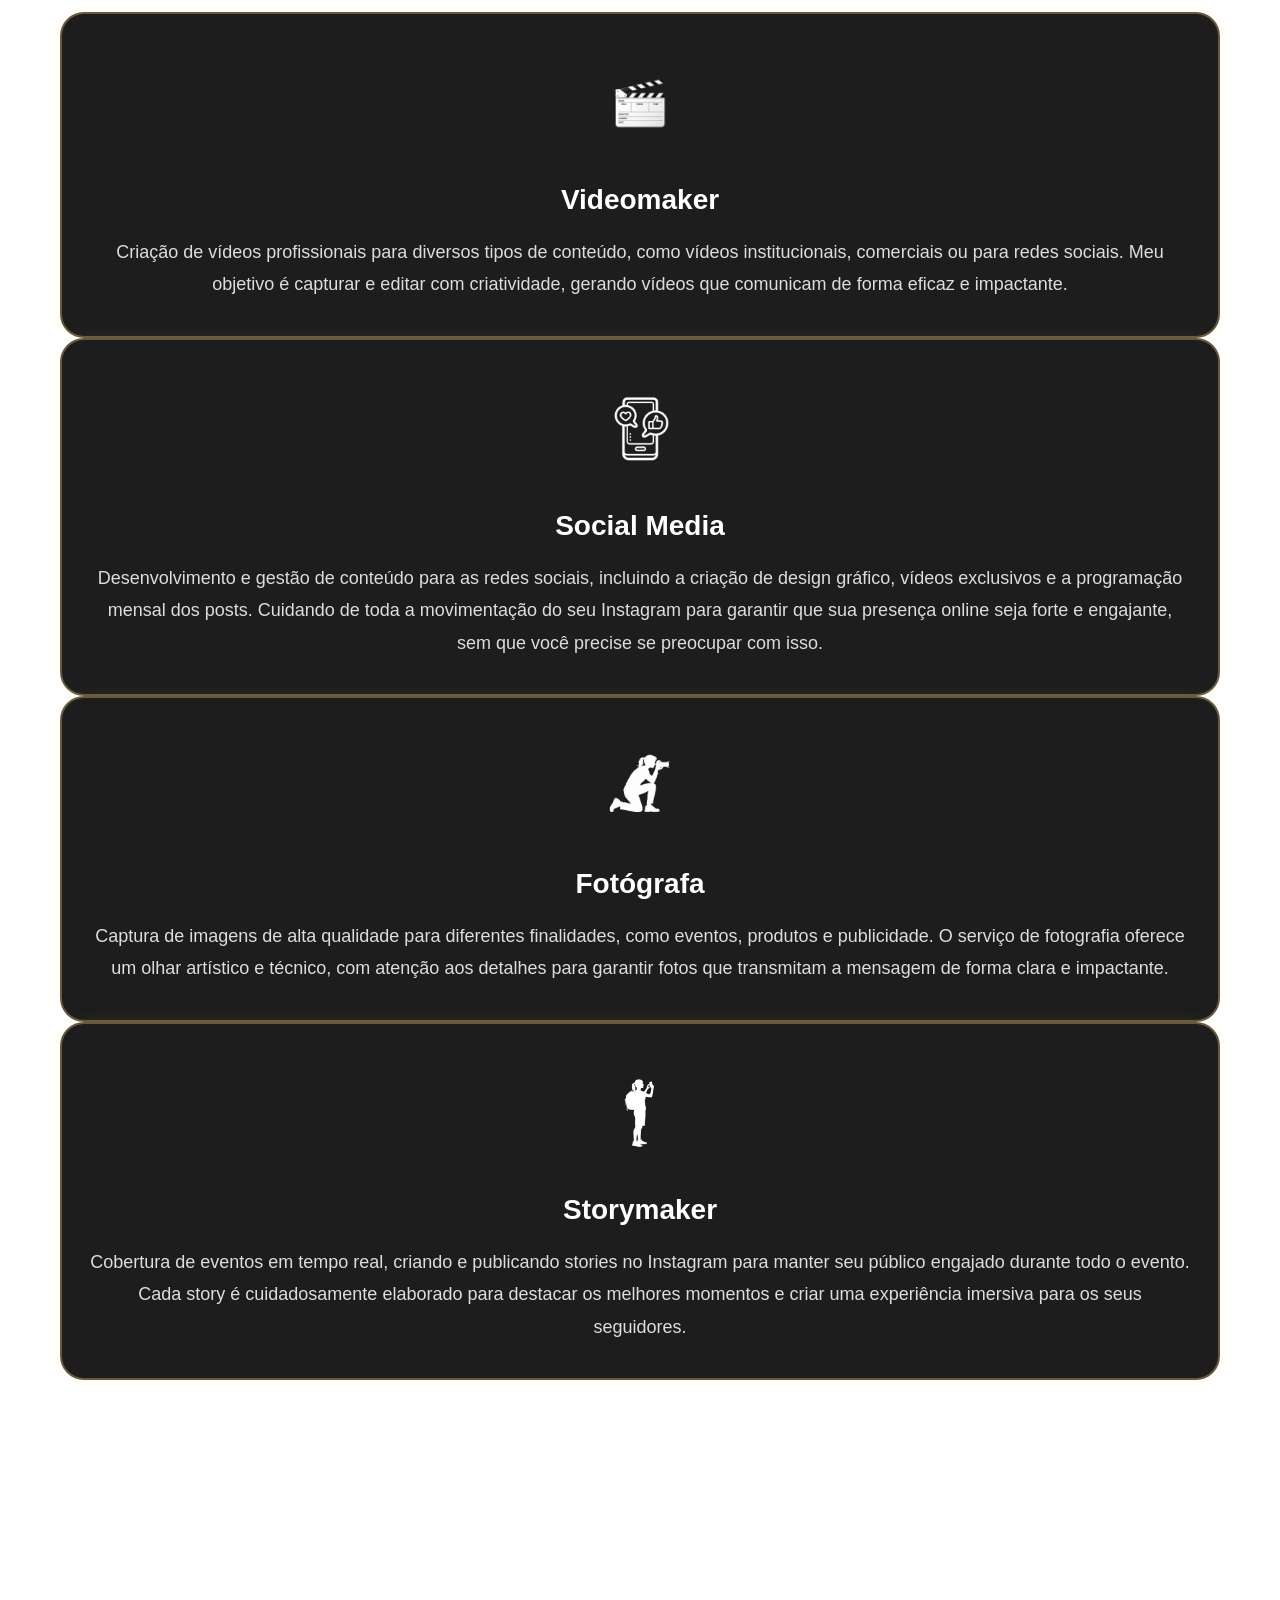
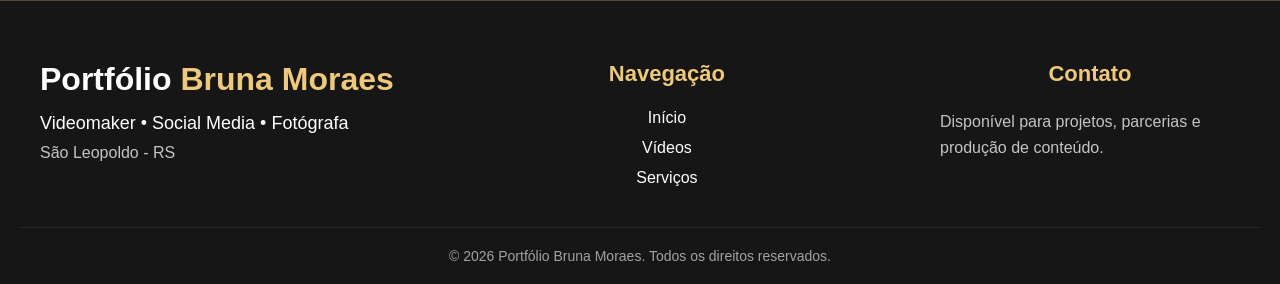
==== commit b6d041ff: "Assets" ====
--- a/index.html
+++ b/index.html
@@ -159,9 +159,9 @@
 
             <div class="footer-links">
                 <h3>Navegação</h3>
-                <a href="#home">Início</a>
-                <a href="#work">Vídeos</a>
-                <a href="#services">Serviços</a>
+                <a class="a"#home">Início</a>
+                <a class="a"#work">Vídeos</a>
+                <a class="a"#services">Serviços</a>
             </div>
 
             <div class="footer-contato">
--- a/style.css
+++ b/style.css
@@ -1,183 +1,183 @@
 * {
-    padding: 0;
-    margin: 0;
-    box-sizing: border-box;
+  padding: 0;
+  margin: 0;
+  box-sizing: border-box;
 }
 
 body {
-    min-width: 100%;
-    min-height: 100%;
+  min-width: 100%;
+  min-height: 100%;
 
 }
 
 html {
-    scroll-behavior: smooth;
+  scroll-behavior: smooth;
 }
 
 .caixa-logo {
-    position: absolute;
-    top: -150px;
-    left: 50%;
-    transform: translateX(-50%);
-    max-width: 400px;
-    height: 125px;
+  position: absolute;
+  top: -150px;
+  left: 50%;
+  transform: translateX(-50%);
+  max-width: 400px;
+  height: 125px;
 }
 
 .caixa-logo img {
-    max-width: 50vh;
-    height: auto;
+  max-width: 50vh;
+  height: auto;
 }
 
 .header-div {
-    position: absolute;
-    top: 20vh;
-    width: 100%;
-    align-items: center;
-    padding: 0 20px;
+  position: absolute;
+  top: 20vh;
+  width: 100%;
+  align-items: center;
+  padding: 0 20px;
 
 }
 
 .header {
-    display: flex;
-    gap: 50px;
-    align-items: center;
-    justify-content: center;
+  display: flex;
+  gap: 50px;
+  align-items: center;
+  justify-content: center;
 
 }
 
 .header ul {
-    list-style: none;
-    padding: 0;
-    margin: 0;
-    display: flex;
-    gap: 50px;
+  list-style: none;
+  padding: 0;
+  margin: 0;
+  display: flex;
+  gap: 50px;
 }
 
 .header a {
-    font-family: "Mont Serrat", sans-serif;
-    color: white;
-    cursor: pointer;
-    font-size: 3vh;
-    font-weight: 400;
-    text-decoration: none;
+  font-family: "Mont Serrat", sans-serif;
+  color: white;
+  cursor: pointer;
+  font-size: 3vh;
+  font-weight: 400;
+  text-decoration: none;
 }
 
 .header a:hover {
-    font-size: 26px;
-    transition: 0.5s ease-in-out;
+  font-size: 26px;
+  transition: 0.5s ease-in-out;
 }
 
 .home {
-    min-height: 100vh;
-    padding: 60px 20px;
-    display: flex;
-    align-items: center;
-    justify-content: center;
+  min-height: 100vh;
+  padding: 60px 20px;
+  display: flex;
+  align-items: center;
+  justify-content: center;
 }
 
 .home .conteudo-home {
-    max-width: 1200px;
-    width: 100%;
-    display: flex;
-    align-items: center;
-    justify-content: space-between;
-    gap: 40px;
-    flex-wrap: wrap;
+  max-width: 1200px;
+  width: 100%;
+  display: flex;
+  align-items: center;
+  justify-content: space-between;
+  gap: 40px;
+  flex-wrap: wrap;
 
 }
 
 
 
 .caixa-video {
-    position: fixed;
-    inset: 0;
-    z-index: -1;
-    min-width: 100%;
-    width: 100vw;
-    overflow: hidden;
+  position: fixed;
+  inset: 0;
+  z-index: -1;
+  min-width: 100%;
+  width: 100vw;
+  overflow: hidden;
 }
 
 .video-fundo {
-    height: 100%;
-    width: 100%;
-    object-fit: cover;
+  height: 100%;
+  width: 100%;
+  object-fit: cover;
 }
 
 .mascara {
-    height: 100%;
-    width: 100%;
-    position: fixed;
-    background: #01020a;
-    background: radial-gradient(circle, rgba(1, 2, 10, 0.72) 76%, rgba(3, 0, 0, 1) 100%);
-    z-index: -1;
+  height: 100%;
+  width: 100%;
+  position: fixed;
+  background: #01020a;
+  background: radial-gradient(circle, rgba(1, 2, 10, 0.72) 76%, rgba(3, 0, 0, 1) 100%);
+  z-index: -1;
 }
 
 .link-wpp img {
-    position: fixed;
-    height: 120px;
-    right: 20px;
-    bottom: 20px;
+  position: fixed;
+  height: 120px;
+  right: 20px;
+  bottom: 20px;
 }
 
 .link-wpp img:hover {
-    height: 140px;
-    transition: 1s height ease-in-out;
+  height: 140px;
+  transition: 1s height ease-in-out;
 }
 
 .home {
-    display: inline-block;
+  display: inline-block;
 }
 
 .texto1 {
-    display: inline-block;
-    align-items: center;
-    justify-content: center;
-    position: absolute;
-    top: 80vh;
-    left: 15vh;
-    max-width: 700px;
+  display: inline-block;
+  align-items: center;
+  justify-content: center;
+  position: absolute;
+  top: 70vh;
+  left: 10vh;
+  max-width: 700px;
 }
 
 .texto1 h1 {
-    font-family: "Mont Serrat", sans-serif;
-    font-size: 5rem;
-    text-align: center;
-    color: white;
-    transition: opacity 2s ease-out, transform 1s ease-out;
+  font-family: "Mont Serrat", sans-serif;
+  font-size: 5rem;
+  text-align: center;
+  color: white;
+  transition: opacity 2s ease-out, transform 1s ease-out;
 }
 
 .texto1 h2 {
-    font-family: "Mont Serrat", sans-serif;
-    font-size: 35px;
-    margin-top: 5%;
-    text-align: center;
-    color: white;
-    transition: opacity 2s ease-out, transform 1s ease-out;
+  font-family: "Mont Serrat", sans-serif;
+  font-size: 35px;
+  margin-top: 5%;
+  text-align: center;
+  color: white;
+  transition: opacity 2s ease-out, transform 1s ease-out;
 }
 
 .texto1 p {
-    font-family: "Mont Serrat", sans-serif;
-    font-size: 24px;
-    text-align: center;
-    margin-top: 3%;
-    color: white;
-    transition: opacity 2s ease-out, transform 1s ease-out;
+  font-family: "Mont Serrat", sans-serif;
+  font-size: 24px;
+  text-align: center;
+  margin-top: 3%;
+  color: white;
+  transition: opacity 2s ease-out, transform 1s ease-out;
 }
 
 .duvidas {
-    position: relative;
-    left: 50%;
-    transform: translateX(-65%);
-    margin-top: 5%;
+  position: relative;
+  left: 50%;
+  transform: translateX(-65%);
+  margin-top: 5%;
 }
 
 .foto-bruna img {
-    display: inline-block;
-    position: absolute;
-    width: 100vh;
-    top: 40vh;
-    right: 0;
-    border-radius: 300px;
+  display: inline-block;
+  position: absolute;
+  width: 120vh;
+  top: 40vh;
+  right: -20vh;
+  border-radius: 300px;
 
 
 }
@@ -203,89 +203,89 @@
 }
 
 .formulario-fale-conosco {
-    background-color: white;
-    display: flex;
-    gap: 20px;
-    flex-direction: column;
-    position: fixed;
-    top: 30%;
-    left: -300px;
-    padding: 20px;
-    border-radius: 5px;
+  background-color: white;
+  display: flex;
+  gap: 20px;
+  flex-direction: column;
+  position: fixed;
+  top: 30%;
+  left: -300px;
+  padding: 20px;
+  border-radius: 5px;
 }
 
 button {
-    color: white;
-    background: #070707;
-    background: linear-gradient(90deg, rgba(7, 7, 7, 1) 5%, rgba(7, 7, 7, 1) 19%, rgba(238, 200, 124, 1) 100%);
-    border-radius: 8px;
-    border: none;
-    width: 200px;
-    height: 50px;
-    cursor: pointer;
-    text-transform: uppercase;
-    font-weight: bold;
-    margin-left: 30px;
-    box-shadow: 0px 4px 4px 0px rgba(0, 0, 0, 0.25);
-    font-family: "Mont Serrat", sans-serif;
+  color: white;
+  background: #070707;
+  background: linear-gradient(90deg, rgba(7, 7, 7, 1) 5%, rgba(7, 7, 7, 1) 19%, rgba(238, 200, 124, 1) 100%);
+  border-radius: 8px;
+  border: none;
+  width: 200px;
+  height: 50px;
+  cursor: pointer;
+  text-transform: uppercase;
+  font-weight: bold;
+  margin-left: 30px;
+  box-shadow: 0px 4px 4px 0px rgba(0, 0, 0, 0.25);
+  font-family: "Mont Serrat", sans-serif;
 }
 
 input {
-    height: 40px;
-    border-radius: 5px;
-    border: 1px solid grey;
-    padding-left: 5px;
-    outline-color: black;
+  height: 40px;
+  border-radius: 5px;
+  border: 1px solid grey;
+  padding-left: 5px;
+  outline-color: black;
 }
 
 textarea {
-    width: 270px;
-    height: 100px;
-    border-radius: 5px;
-    border: 1px solid grey;
-    padding-left: 5px;
-    outline-color: black;
+  width: 270px;
+  height: 100px;
+  border-radius: 5px;
+  border: 1px solid grey;
+  padding-left: 5px;
+  outline-color: black;
 }
 
 .mascara-formulario {
-    visibility: hidden;
-    position: fixed;
-    top: 0;
-    width: 100vw;
-    height: 100vh;
-    background: #01020a;
-    background: radial-gradient(circle, rgba(1, 2, 10, 0.72) 0%, rgba(3, 0, 0, 1) 79%);
+  visibility: hidden;
+  position: fixed;
+  top: 0;
+  width: 100vw;
+  height: 100vh;
+  background: #01020a;
+  background: radial-gradient(circle, rgba(1, 2, 10, 0.72) 0%, rgba(3, 0, 0, 1) 79%);
 }
 
 /** Styles for section work **/
 .work {
-    padding: 100px 20px;
-    max-width: 1200px;
-    margin: 125vh auto 10vh auto;
+  padding: 100px 20px;
+  max-width: 1200px;
+  margin: 75vh auto 10vh auto;
 }
 
 .caixa-titulo {
-    position: static;
-    margin-bottom: 100px;
-    transform: none;
-    text-align: center;
+  position: static;
+  margin-bottom: 100px;
+  transform: none;
+  text-align: center;
 }
 
 .caixa-titulo h1 {
-    font-size: 40px;
+  font-size: 40px;
 }
 
 .titulo2 {
-    color: white;
-    font-family: "Mont Serrat", sans-serif;
-    font-size: 30px;
-    font-weight: 300;
-    text-transform: uppercase;
+  color: white;
+  font-family: "Mont Serrat", sans-serif;
+  font-size: 30px;
+  font-weight: 300;
+  text-transform: uppercase;
 }
 
 .negrito-h1 {
-    font-weight: bold;
-    color: rgba(238, 200, 124, 1);
+  font-weight: bold;
+  color: rgba(238, 200, 124, 1);
 }
 
 .player-wrapper {
@@ -319,6 +319,7 @@
   transition: opacity 0.5s ease;
   transform: 0.5s ease, filter 0.5s ease;
 }
+
 .video-player-box video.saindo {
   opacity: 0;
   transform: scale(0.96);
@@ -332,7 +333,7 @@
 }
 
 .btn-player {
-  background: rgba(255,255,255,0.08);
+  background: rgba(255, 255, 255, 0.08);
   border: none;
   color: white;
   font-size: 32px;
@@ -469,6 +470,7 @@
   text-align: center;
   margin: 0;
 }
+
 .reveal {
   opacity: 0;
   transform: translateY(45px);
@@ -479,6 +481,7 @@
   opacity: 1;
   transform: translateY(0);
 }
+
 .reveal-card {
   opacity: 0;
   transform: translateY(50px);
@@ -489,7 +492,8 @@
   opacity: 1;
   transform: translateY(0);
 }
-                            /** footer **/
+
+/** footer **/
 
 .footer {
   background: rgba(10, 10, 10, 0.95);
@@ -584,104 +588,214 @@
   font-size: 14px;
 }
 
-                        /** Media Queries **/
-
-@media Screen and (max-width: 960px) {
-    .texto1 {
-        position: static;
-        margin: 400px 125px 125px 125px;
-    }
-
-    .texto1 h2 {
-        margin-top: 100px;
-    }
-
-    .texto1 p {
-        margin-bottom: 75px;
-    }
-
-}
-
-@media Screen and (max-width: 600px) {
-
-    .mascara {
-        min-height: 100vh;
-        min-width: 100vw;
-        z-index: -1;
-    }
-
-    .header a {
-        margin-top: -40px;
-        font-size: 2vh;
-    }
-
-    .texto1 {
-        position: static;
-        margin: 50px 50px 50px 50px;
-
-
-    }
-
-    .texto1 h1 {
-        font-size: 30px;
-    }
-
-    .texto1 p {
-        font-size: 16px;
-        margin-bottom: 0;
-    }
-
-    .texto1 h2 {
-        font-size: 25px;
-        margin-top: 50px;
-    }
-
-
-
-    .header {
-        position: static;
-        width: auto;
-        margin-left: 50%;
-        margin-top: -50px;
-        gap: 30px;
-    }
-
-    .caixa-logo {
-        position: static;
-        top: 0;
-        left: 0;
-        transform: none;
-        margin-left: 20px;
-        width: auto;
-        height: 250px;
-
-    }
-
-    .caixa-logo img {
-        height: 100%;
-        width: auto;
-        margin-left: -15px;
-
-    }
-
-    .foto-bruna img {
-        display: none;
-    }
-
-    .link-wpp img {
-        right: 5px;
-        bottom: 5px;
-        height: 90px;
-        width: auto;
-        height: 60px;
-    }
-
-
-    button {
-        width: 125px;
-        height: 35px;
-        font-size: 10px;
-        margin-top: 0;
-    }
+/** Media Queries **/
+
+@media only screen and (max-width: 600px) {
+
+  /* Ajuste do logo */
+  .caixa-logo {
+    top: -50px;
+    left: 50%;
+    transform: translateX(-50%);
+    max-width: 300px;
+    height: auto;
+  }
+
+  .caixa-logo img {
+    max-width: 100%;
+    height: auto;
+  }
+
+  /* Header */
+  .header-div {
+    top: 10vh;
+  }
+
+  .header ul {
+    gap: 10px;
+    margin-top: 3vh;
+  }
+
+  .header a {
+    font-size: 3vw;
+    font-weight: 200;
+  }
+
+  /* Home */
+  .home {
+    flex-direction: column;
+    padding: 40px 10px;
+  }
+
+  .home .conteudo-home {
+    text-align: center;
+  }
+
+  /* Texto */
+  .texto1 {
+    top: 20vh;
+    max-width: 100%;
+    left: 2vh;
+  }
+
+  .texto1 h1 {
+    font-size: 2rem;
+  }
+
+  .texto1 h2 {
+    font-size: 20px;
+    margin-top: 10px;
+  }
+
+  .texto1 p {
+    font-size: 12px;
+    margin-top: 5px;
+  }
+
+  button {
+    width: 100px;
+    height: 4vh;
+    font-size: 10px;
+    margin-left: 1px;
+  }
+
+  /* Duvidas */
+  .duvidas {
+    transform: translateX(-50%);
+    left: 50%;
+    margin-top: 20px;
+  }
+
+  /* Foto */
+  .foto-bruna img {
+    width: 90vw;
+    top: 65vh;
+    right: 5vw;
+    border-radius: 50px;
+  }
+
+  /* Formulário */
+  .formulario-fale-conosco {
+    top: 20%;
+    left: 5%;
+    width: 90%;
+    padding: 15px;
+  }
+
+  .formulario-fale-conosco button {
+    width: 100%;
+    height: 30px;
+    font-size: 12px;
+  }
+
+  textarea {
+    width: 100%;
+    height: 80px;
+  }
+
+  input {
+    width: 100%;
+  }
+
+  /* Work Section */
+  .work {
+    padding: 50px 10px;
+    margin: 25vh auto 0 auto;
+  }
+
+  .caixa-titulo h1 {
+    font-size: 28px;
+  }
+
+  .titulo2 {
+    font-size: 22px;
+  }
+
+  /* Video Player */
+  .video-player-box {
+    width: 100%;
+    height: 300px;
+  }
+
+  /* Miniaturas */
+  .miniaturas {
+    gap: 5px;
+    max-width: 100%;
+  }
+
+  .thumb {
+    width: 40px;
+    height: 60px;
+  }
+
+  /* Service cards */
+  .services-title {
+    font-size: 30px;
+  }
+
+  .services-subtitle {
+    font-size: 12px;
+  }
+
+  .service-card {
+    padding: 15px;
+  }
+
+  .service-card-body h2 {
+    font-size: 15px;
+  }
+
+  .service-card-body p {
+    font-size: 12px;
+  }
+
+  /* Footer */
+  .footer {
+    flex-direction: column;
+    gap: 20px;
+  }
+
+  .footer-container {
+    flex-direction: column;
+    gap: 15px;
+    justify-content: center;
+    align-items: center;
+  }
+
+  .footer-brand h2 {
+    font-size: 24px;
+  }
+
+  .footer-brand h2 span {
+    font-size: 20px;
+  }
+
+  .footer-profissoes,
+  .footer-cidade,
+  .footer-contato,
+  .footer-bottom p {
+    font-size: 14px;
+    text-align: center;
+  }
+  .a {
+    flex-direction: row;
+    font-size: 10px;
+  }
+
+  .link-wpp img {
+    position: fixed;
+    height: 60px;
+    right: -20px;
+    bottom: 0px;
+  }
+
+  .link-wpp img:hover {
+    height: 65px;
+    transition: 1s height ease-in-out;
+  }
+
+  .mascara-formulario {
+    visibility: visible;
+  }
 
 }
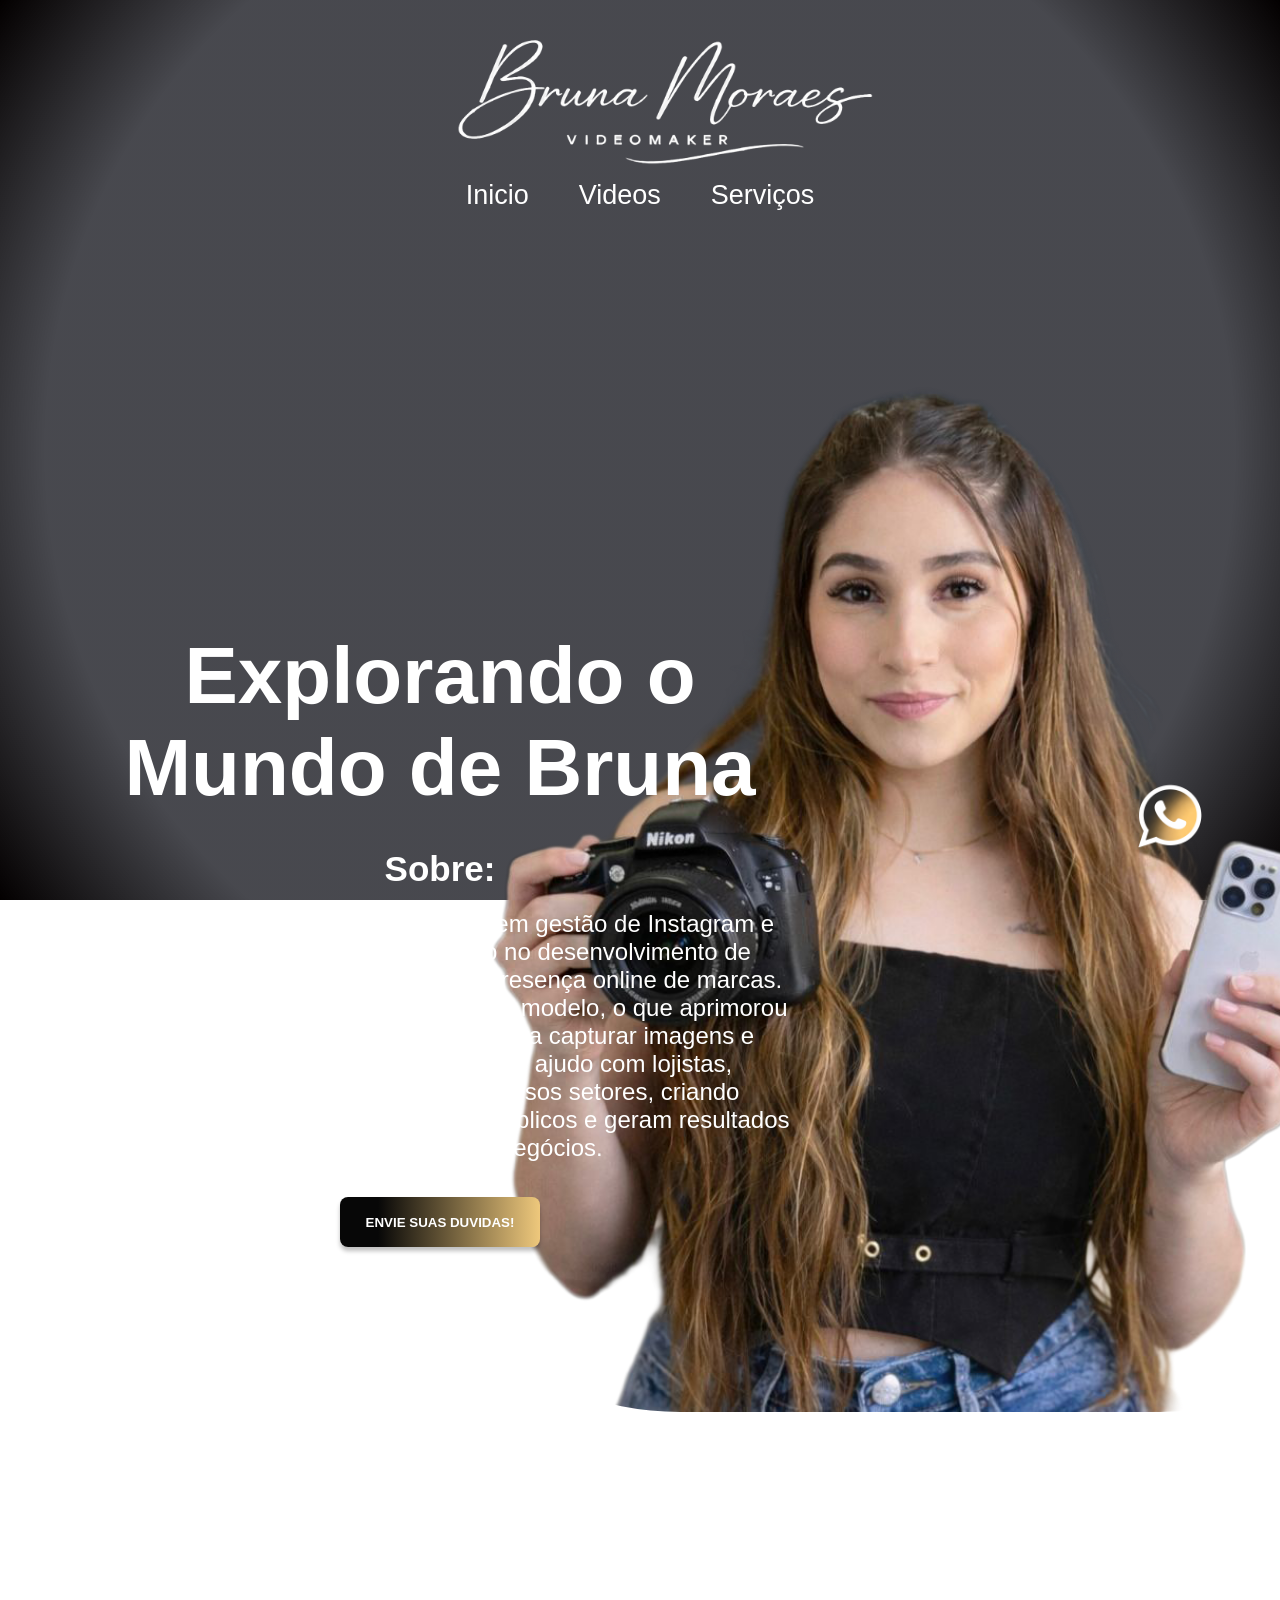
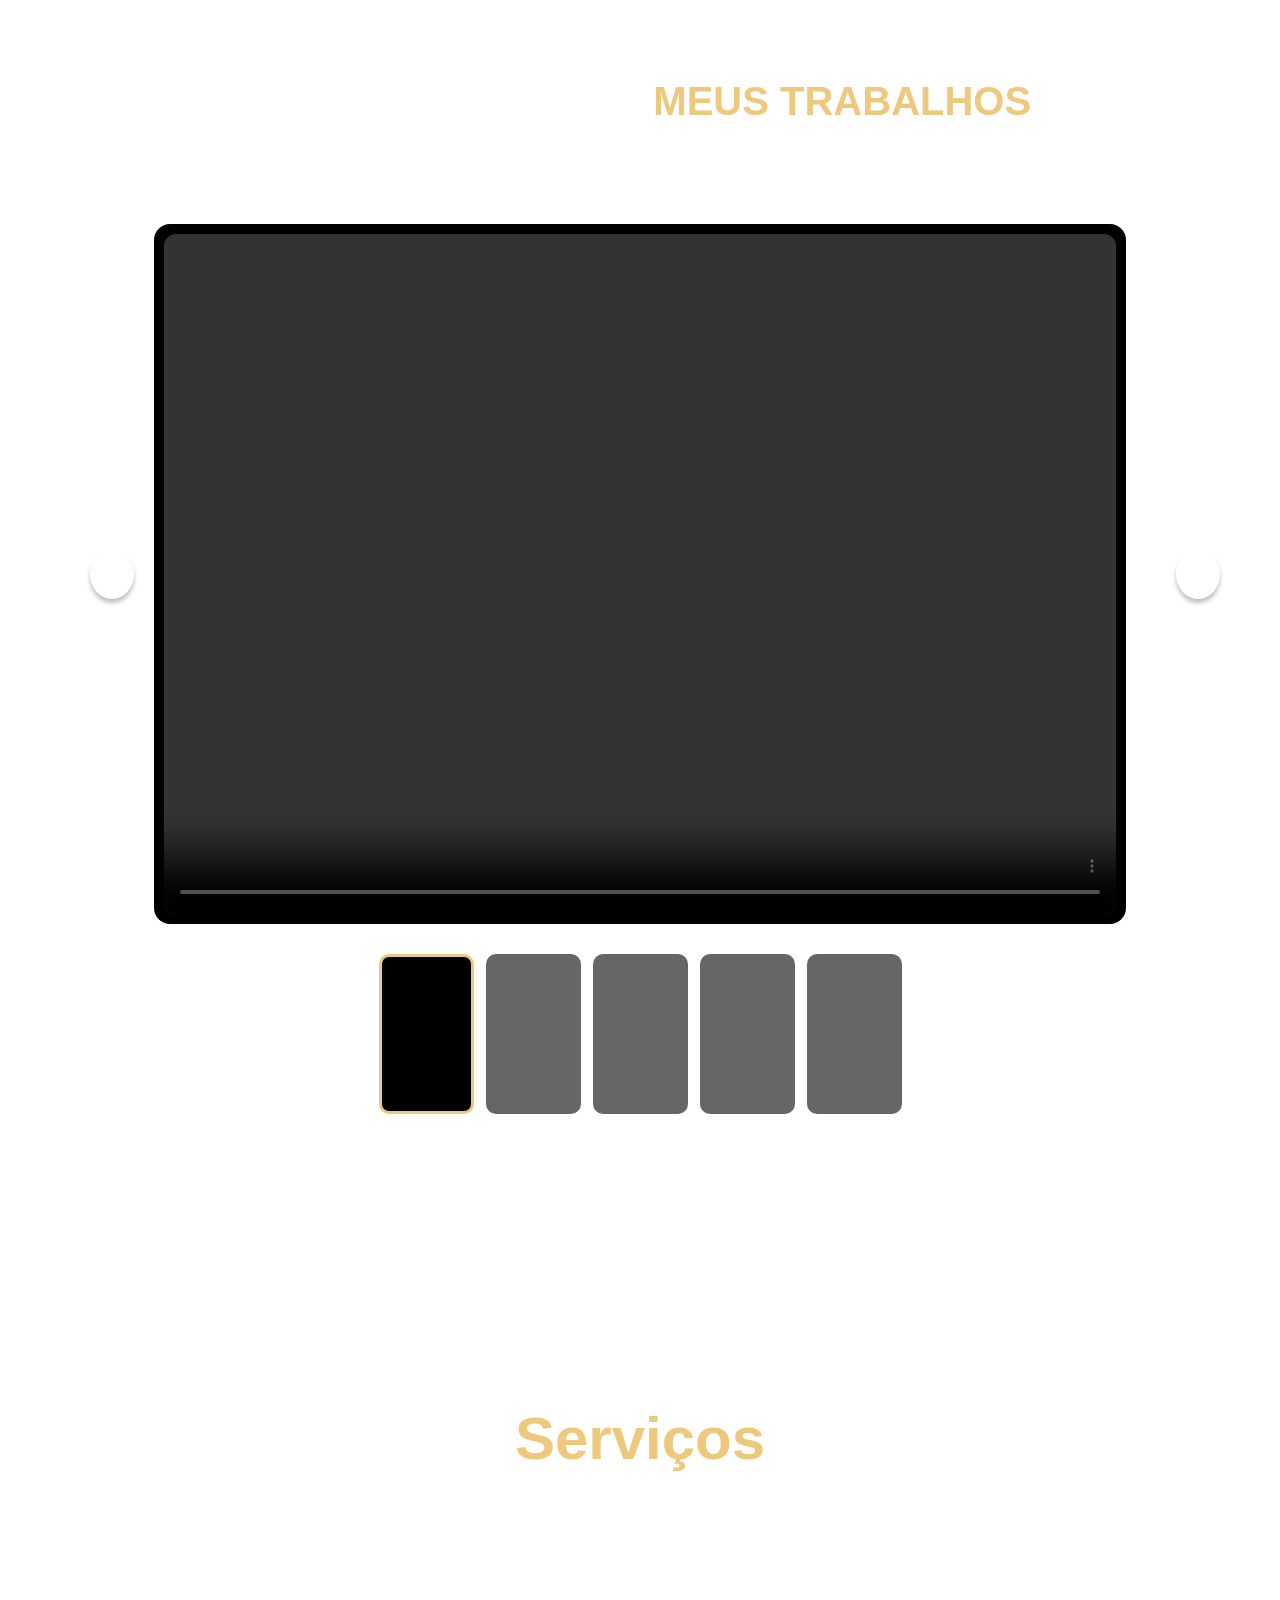
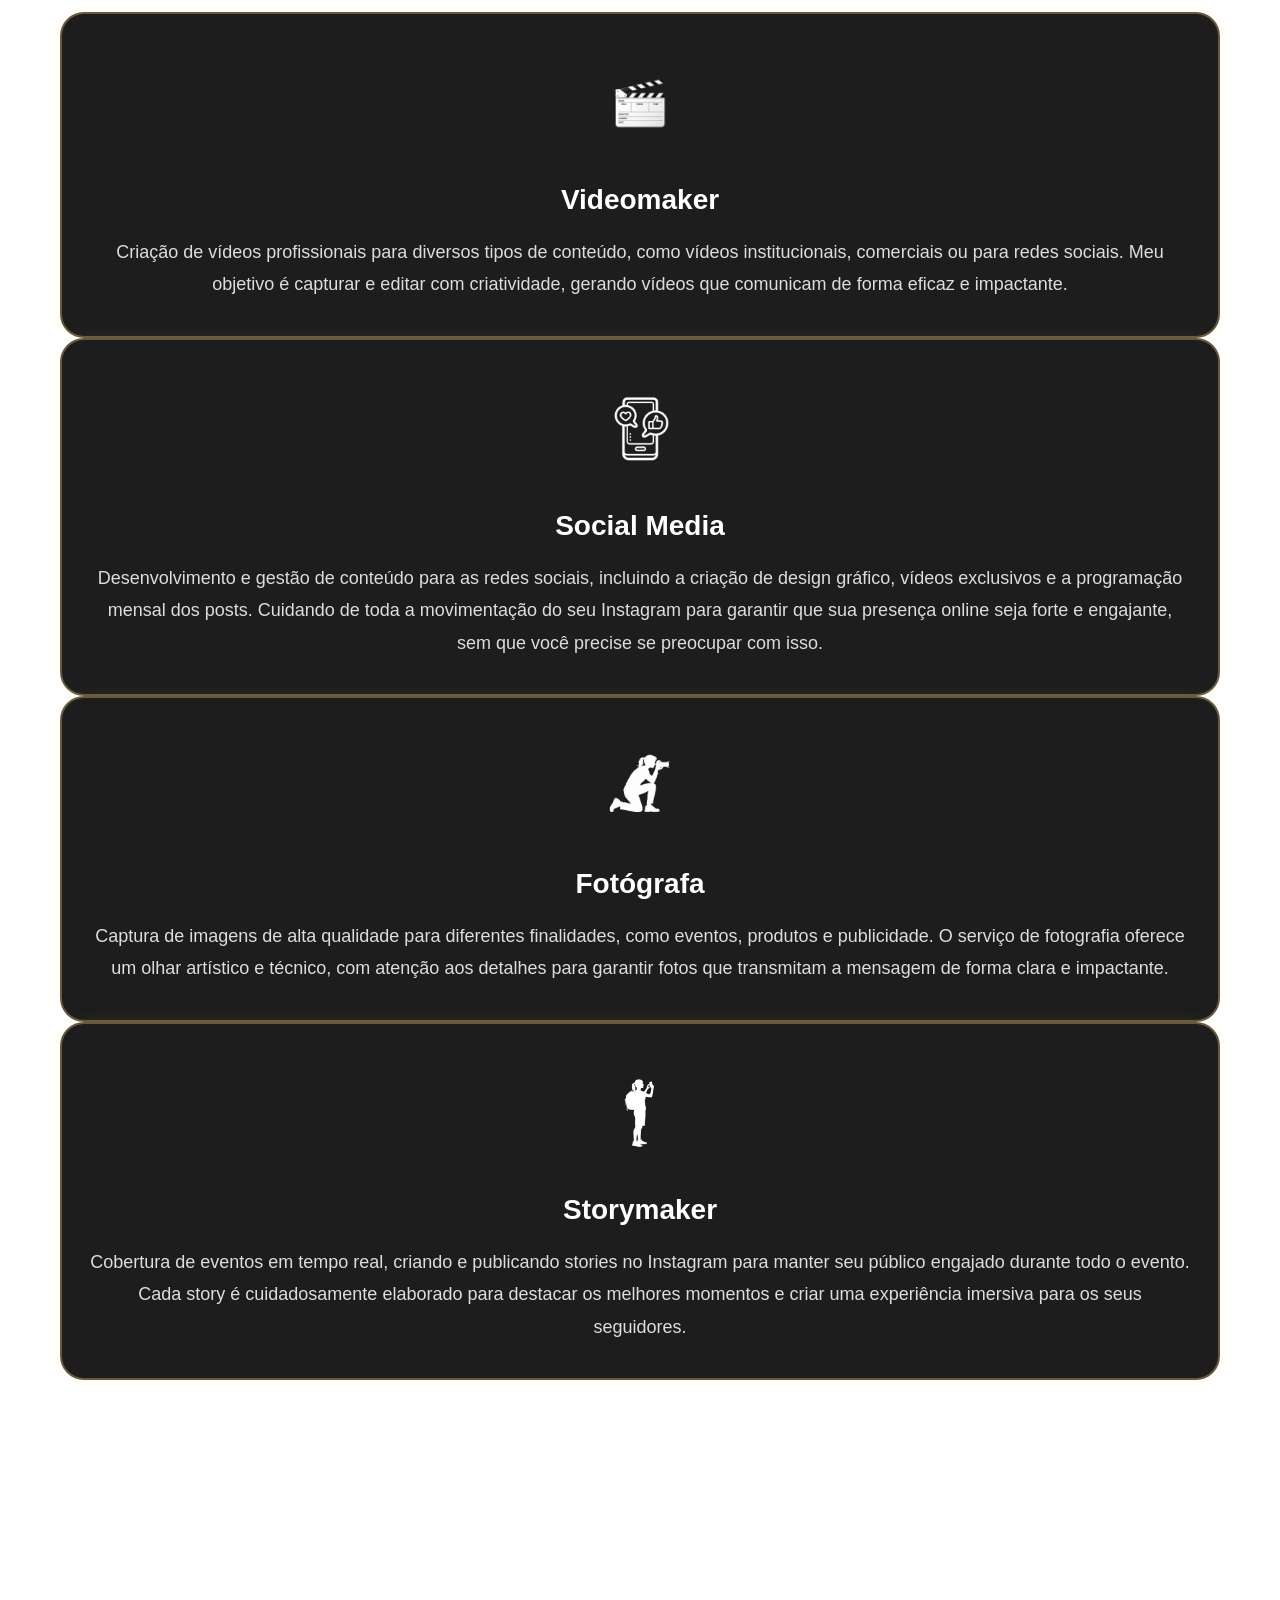
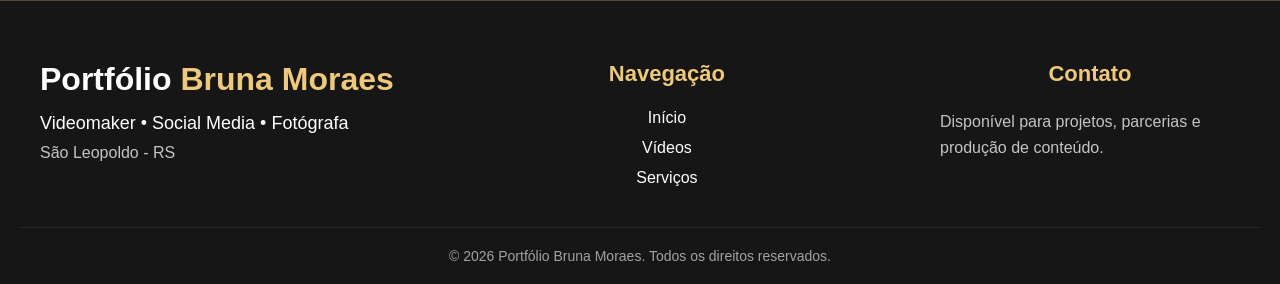
==== commit 4bcea442: "video commit" ====
--- a/index.html
+++ b/index.html
@@ -15,7 +15,7 @@
 
 <body>
     <div class="caixa-video">
-        <video src="./img/IMG_4252.MOV" autoplay muted loop class="video-fundo"></video>
+        <video src="./img/IMG_4252.mp4" autoplay muted loop class="video-fundo"></video>
     </div>
     <div class="mascara"></div>
     <header class="header-div">
@@ -42,7 +42,7 @@
                 setores, criando conteúdos estratégicos que engajam públicos e geram resultados concretos para seus
                 negócios.
             </p>
-            <button class="duvidas" onclick="ClickButton()">Envie Suas Duvidas!</button>
+            <button id="open-form"class="duvidas" onclick="ClickButton()">Envie Suas Duvidas!</button>
         </div>
         <div class="foto-bruna">
             <img class="reveal-right" src="./img/IMG_5966.png" alt="foto-bruna">
@@ -56,7 +56,7 @@
             <button class="btn-player" id="btnEsquerda">❮</button>
 
             <div class="video-player-box">
-                <video id="videoPrincipal" controls autoplay muted>
+                <video id="videoPrincipal" controls autoplay muted playsinline>
                     <source src="./img/IMG_4248.MOV" type="video/mp4">
                     Seu navegador não suporta vídeo.
                 </video>
--- a/style.css
+++ b/style.css
@@ -86,14 +86,13 @@
 
 }
 
-
-
 .caixa-video {
   position: fixed;
   inset: 0;
   z-index: -1;
   min-width: 100%;
   width: 100vw;
+  height: 100vh;
   overflow: hidden;
 }
 
@@ -178,8 +177,7 @@
   top: 40vh;
   right: -20vh;
   border-radius: 300px;
-
-
+z-index: -1;
 }
 
 .reveal-left,
@@ -209,9 +207,11 @@
   flex-direction: column;
   position: fixed;
   top: 30%;
-  left: -300px;
+  left: -1000px;
   padding: 20px;
   border-radius: 5px;
+  z-index: 1000;
+  transition: left 0.5s ease-in-out;
 }
 
 button {
@@ -250,6 +250,8 @@
 .mascara-formulario {
   visibility: hidden;
   position: fixed;
+  z-index: 999;
+  left: 0;
   top: 0;
   width: 100vw;
   height: 100vh;
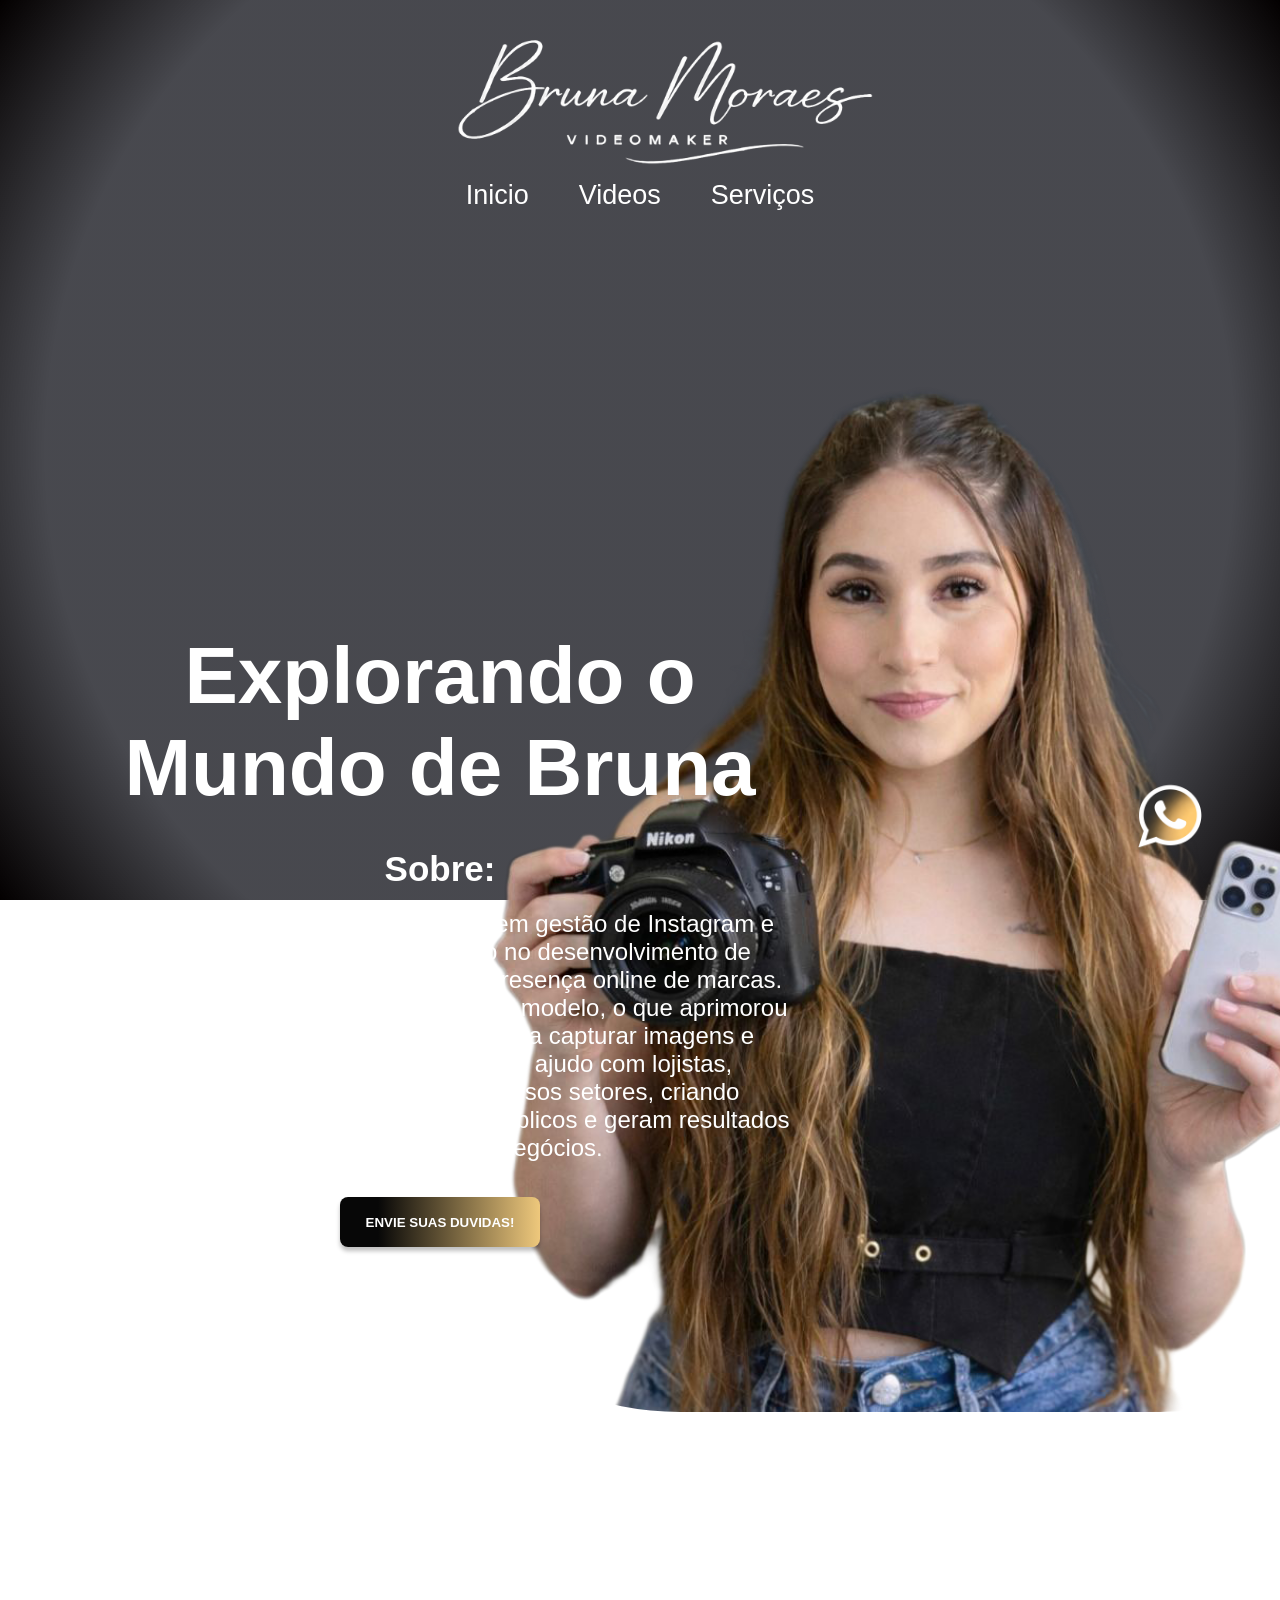
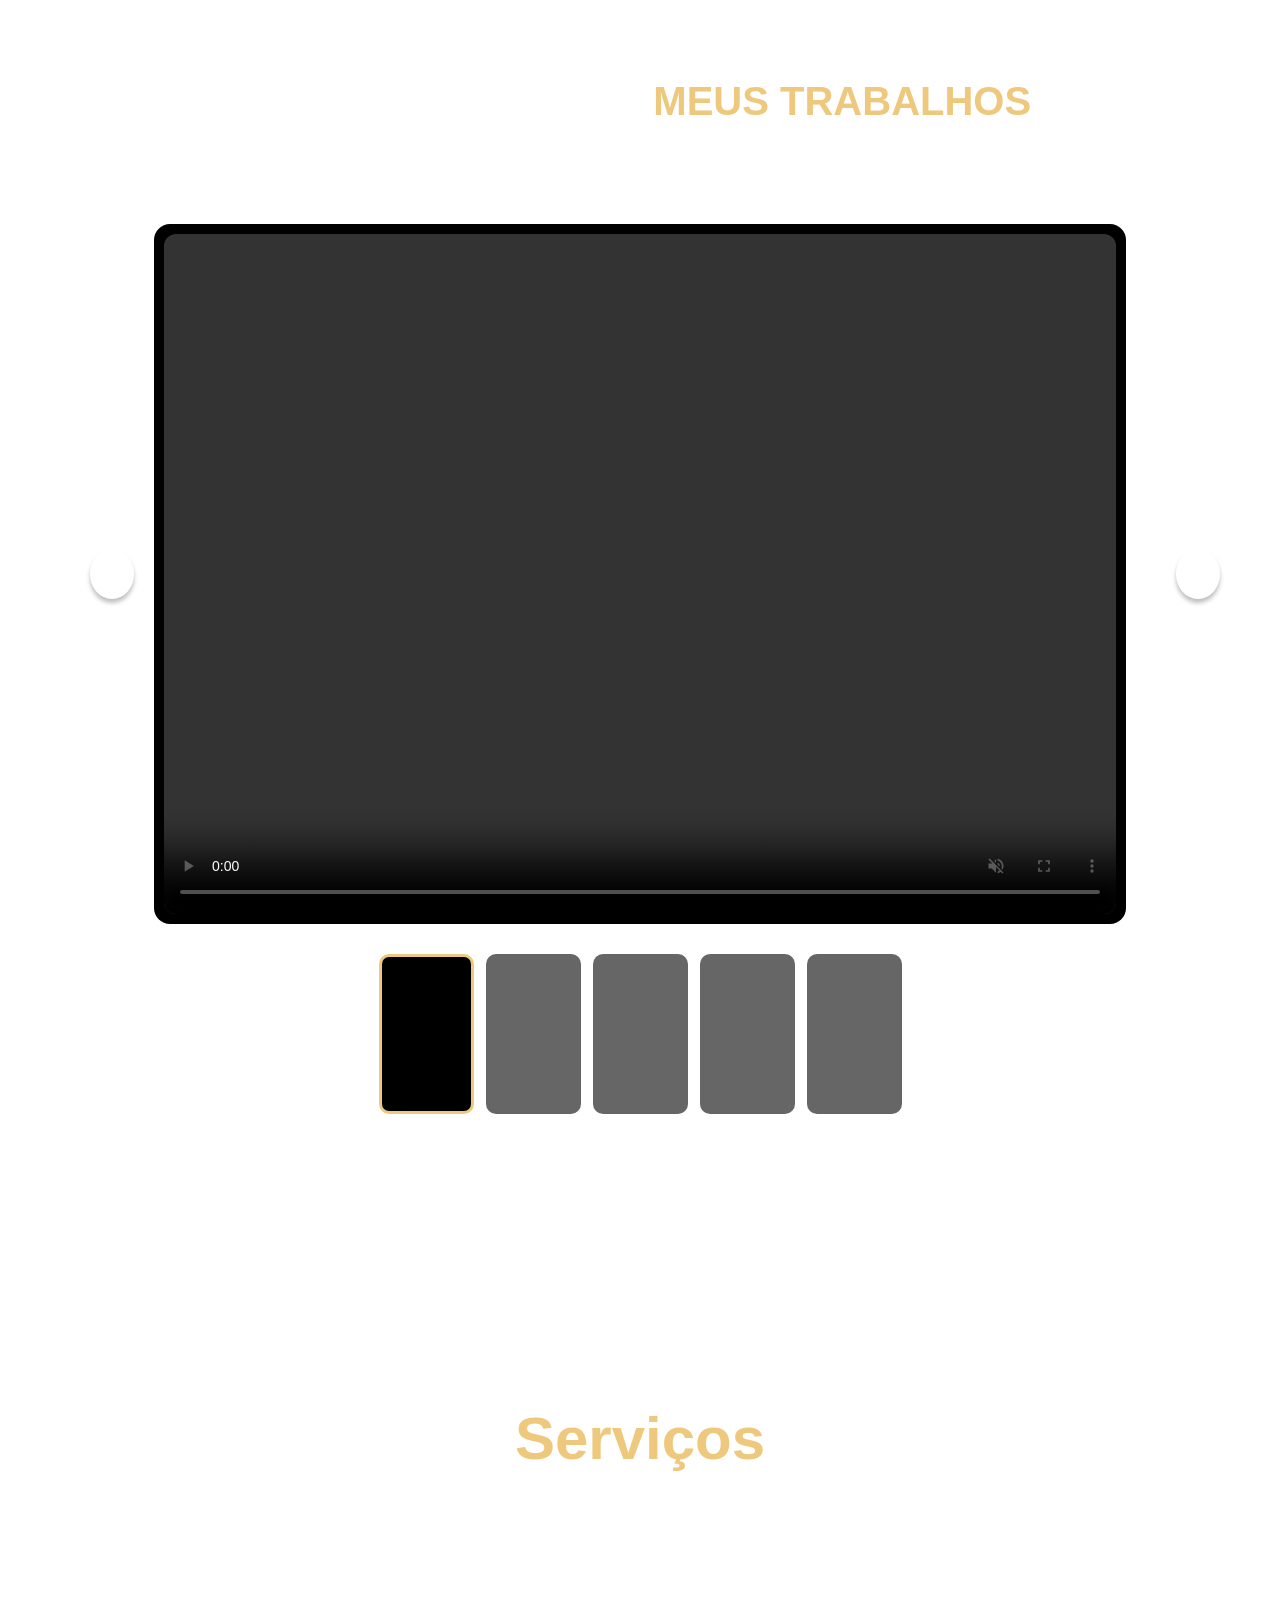
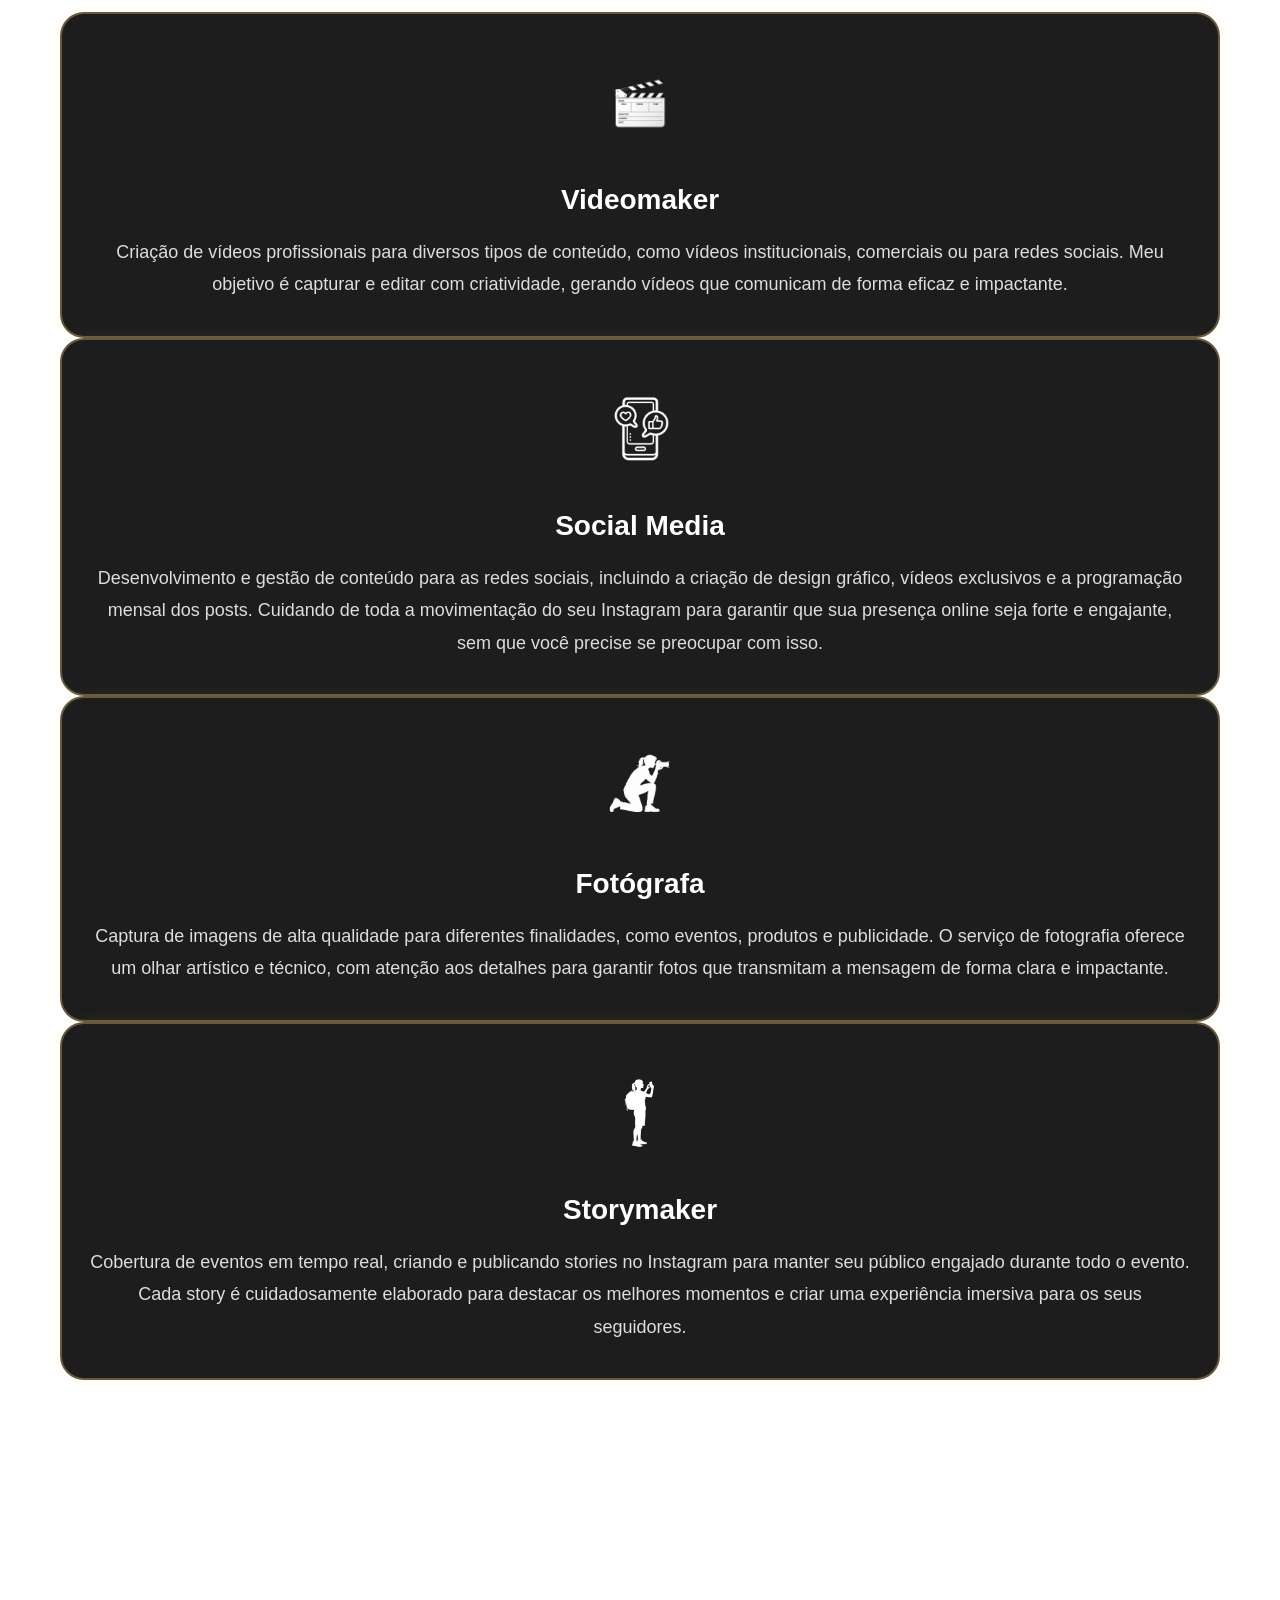
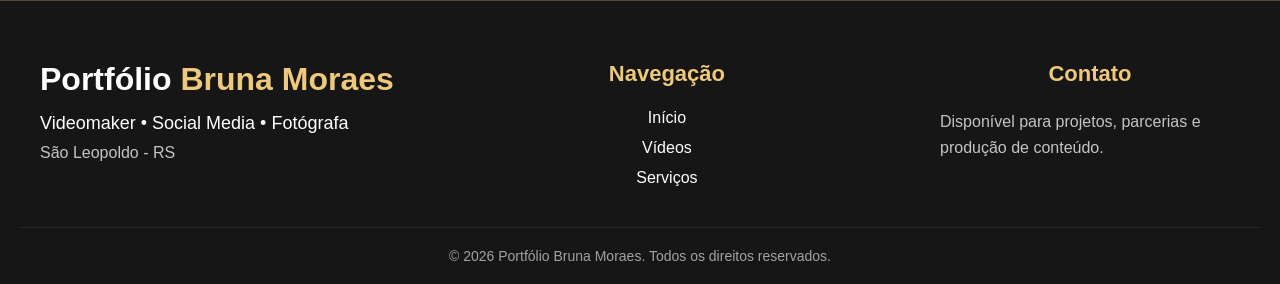
==== commit 8eece79f: "video commt2" ====
--- a/index.html
+++ b/index.html
@@ -15,7 +15,7 @@
 
 <body>
     <div class="caixa-video">
-        <video src="./img/IMG_4252.mp4" autoplay muted loop class="video-fundo"></video>
+        <video src="./img/IMG_4252.mp4" autoplay muted loop type="video/mp4" class="video-fundo"></video>
     </div>
     <div class="mascara"></div>
     <header class="header-div">
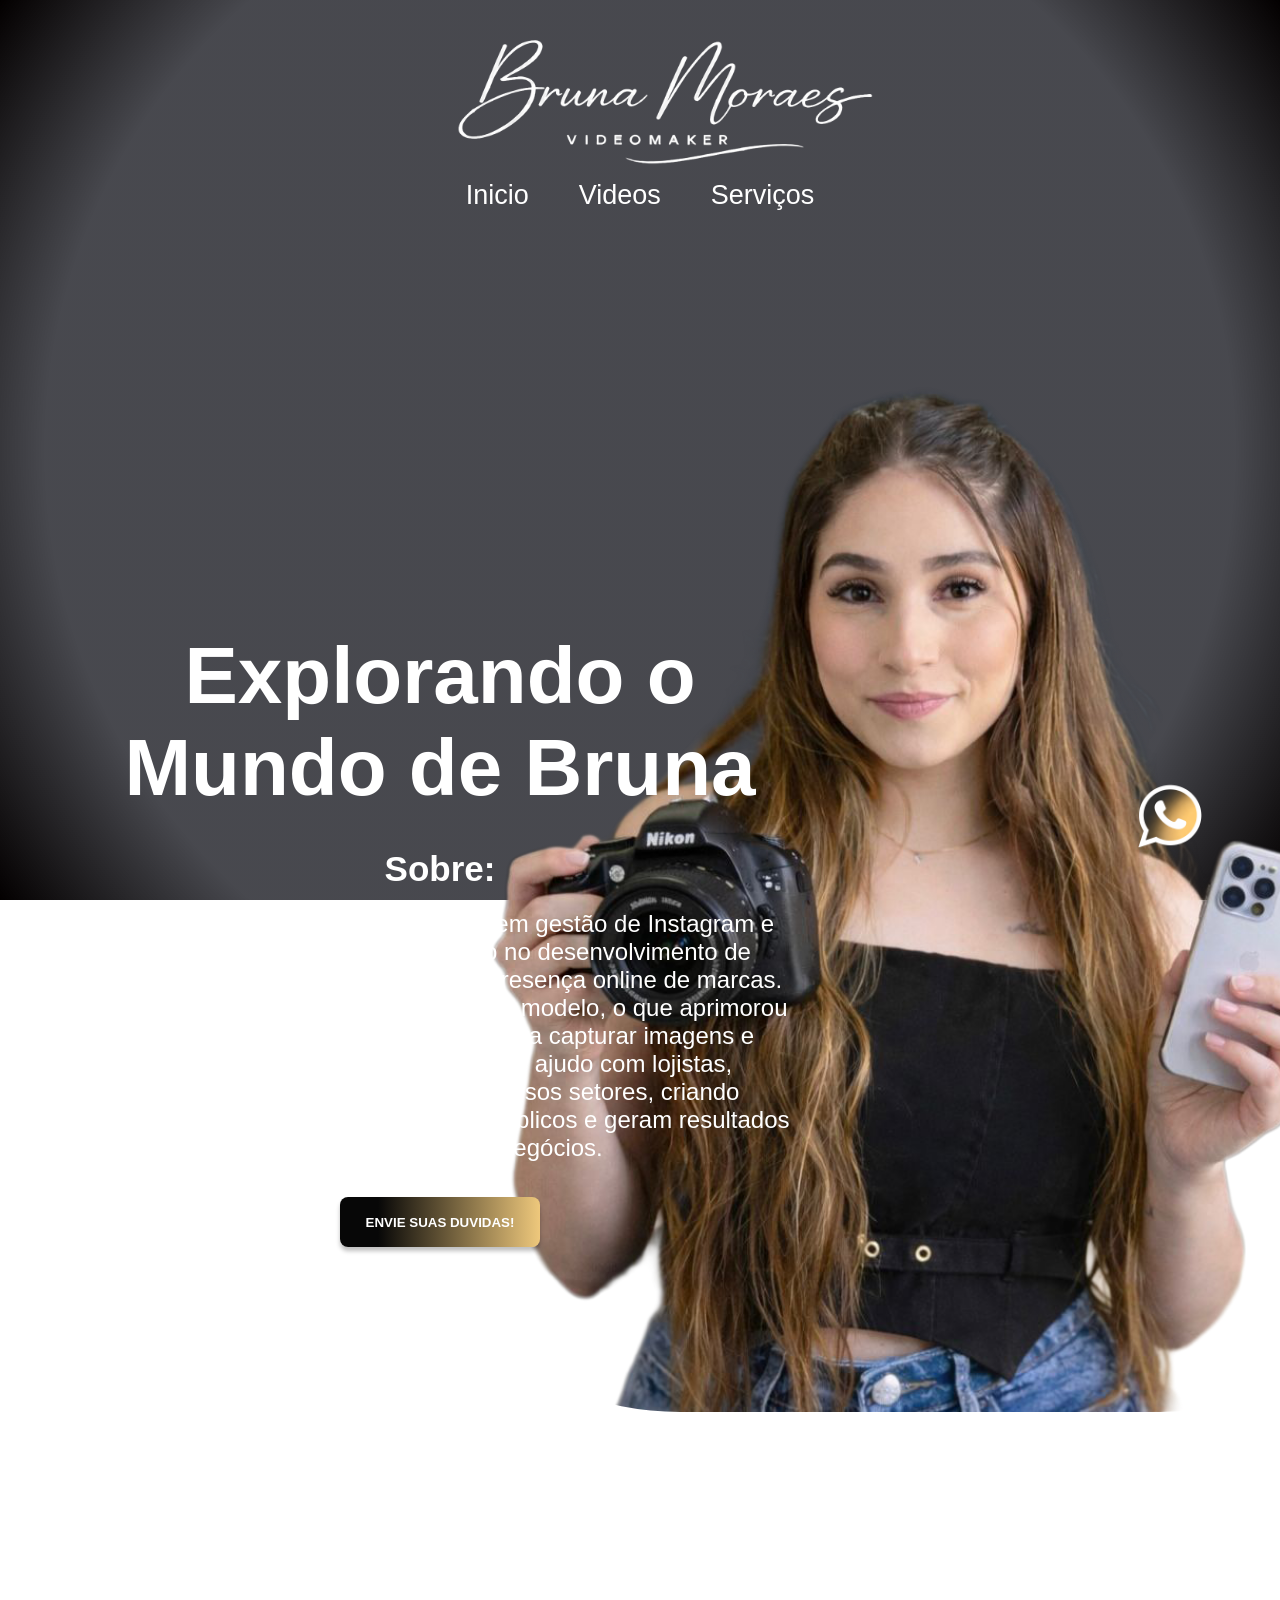
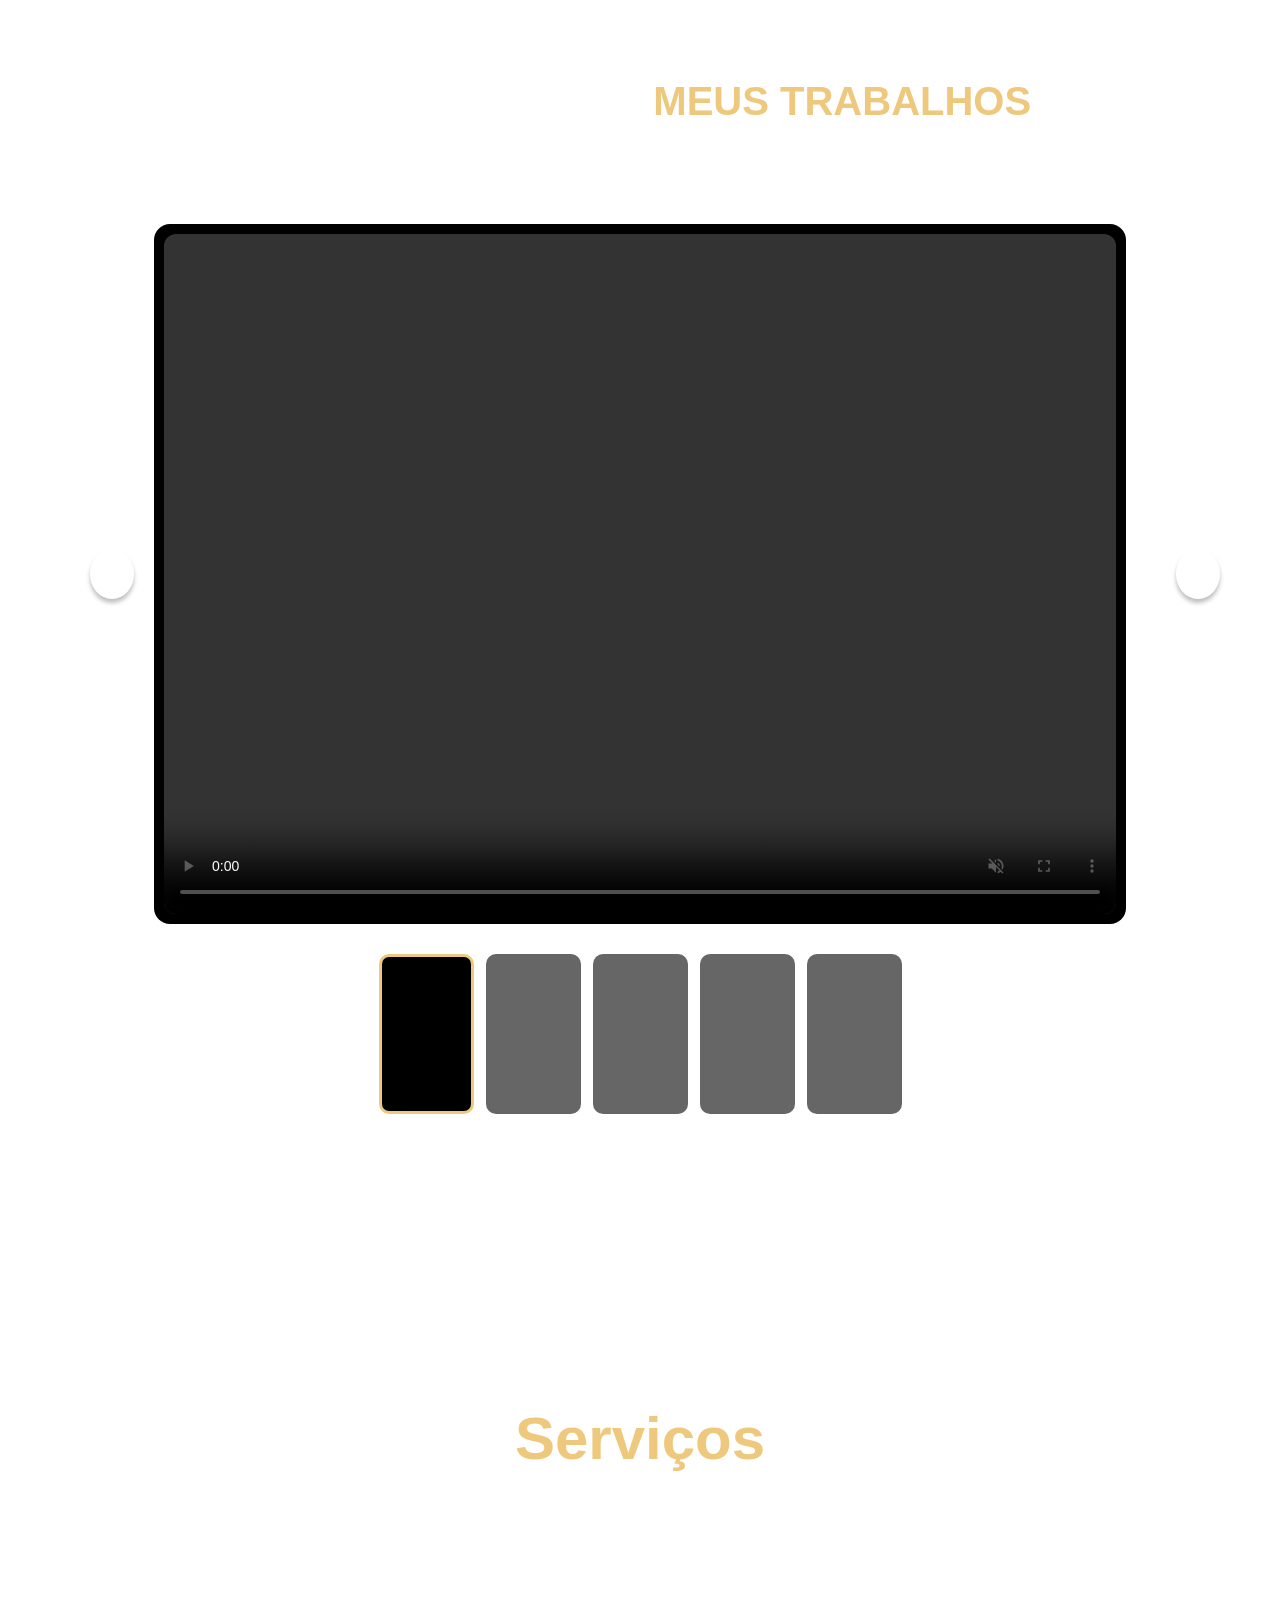
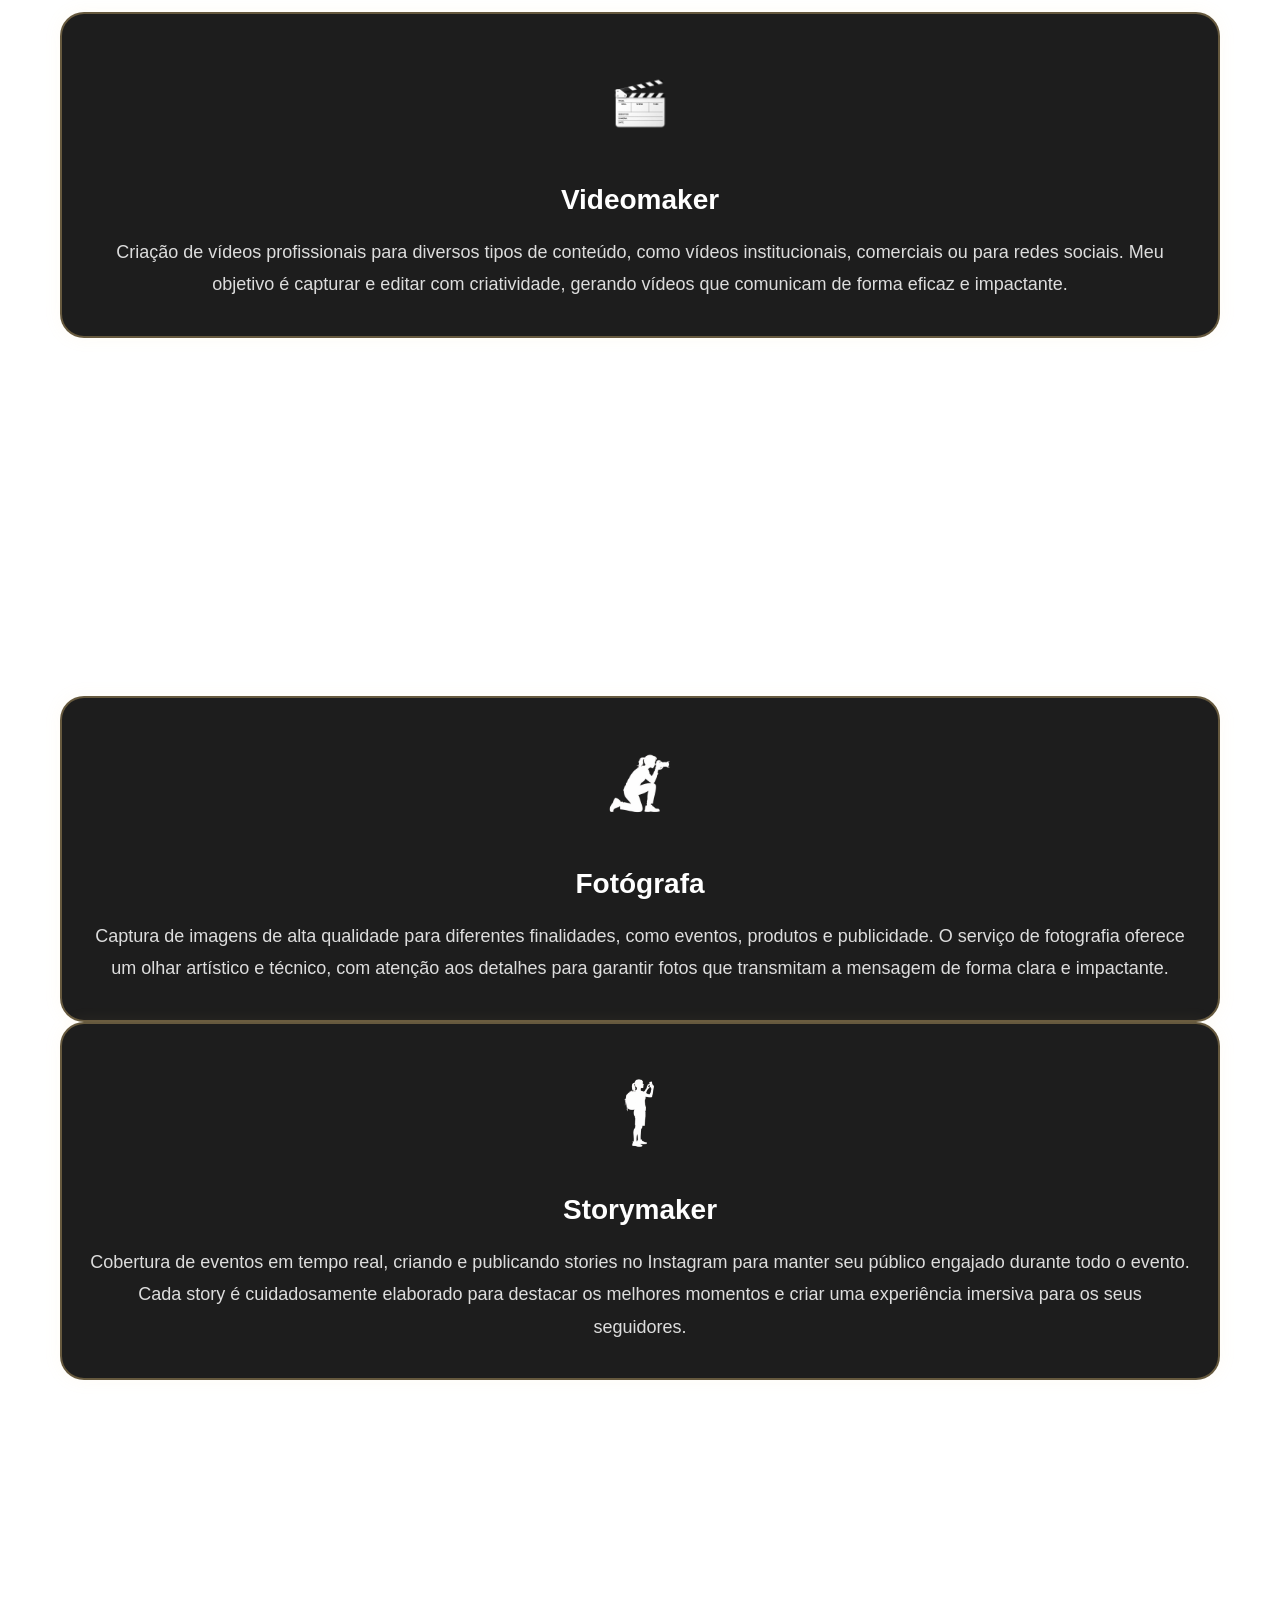
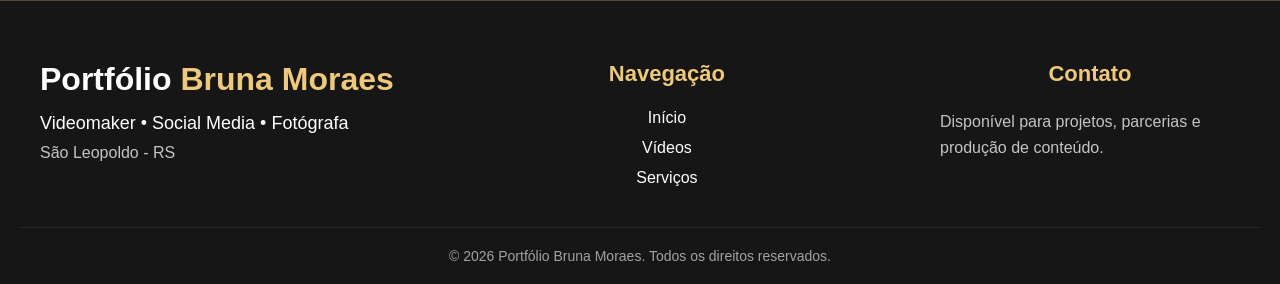
==== commit 2b539055: "video" ====
--- a/index.html
+++ b/index.html
@@ -15,7 +15,7 @@
 
 <body>
     <div class="caixa-video">
-        <video src="./img/IMG_4252.mp4" autoplay muted loop type="video/mp4" class="video-fundo"></video>
+        <video src="./img/IMG_4252.mp4" autoplay muted loop playsinline type="video/mp4" class="video-fundo"></video>
     </div>
     <div class="mascara"></div>
     <header class="header-div">
